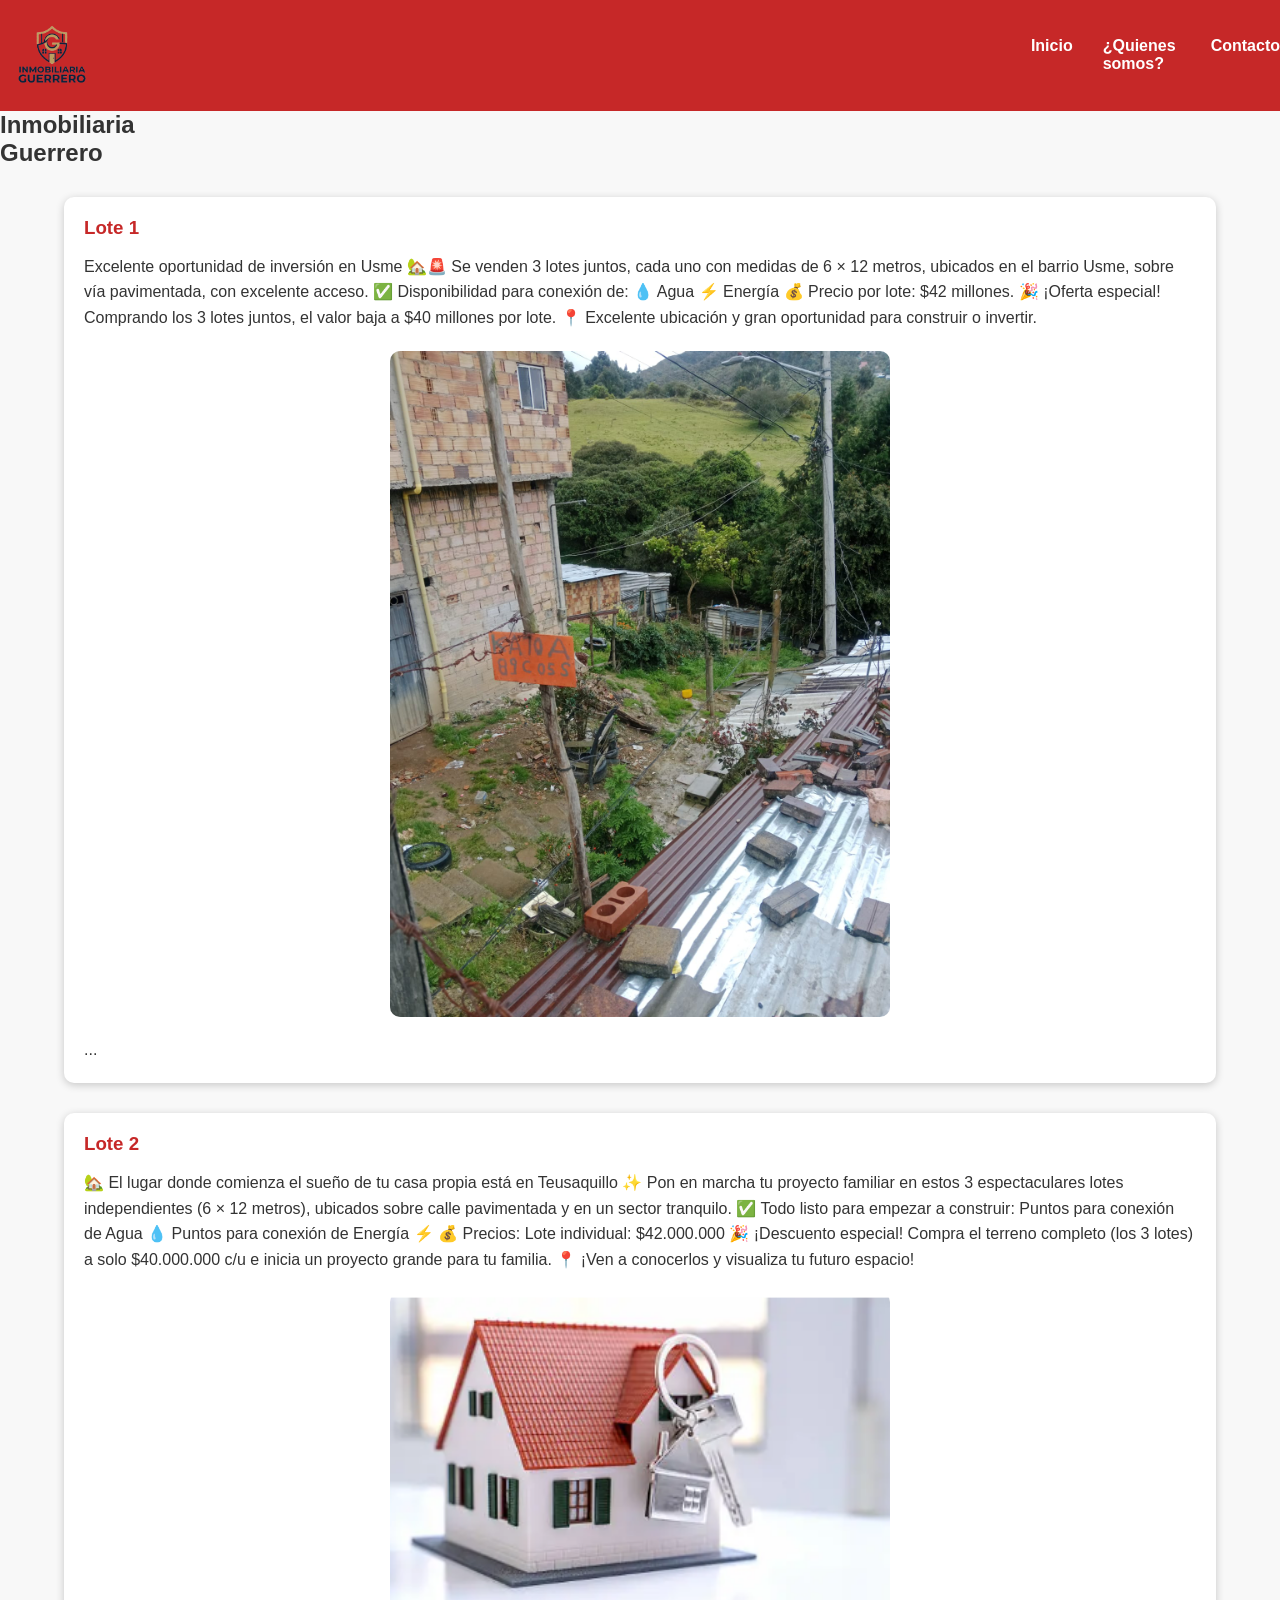
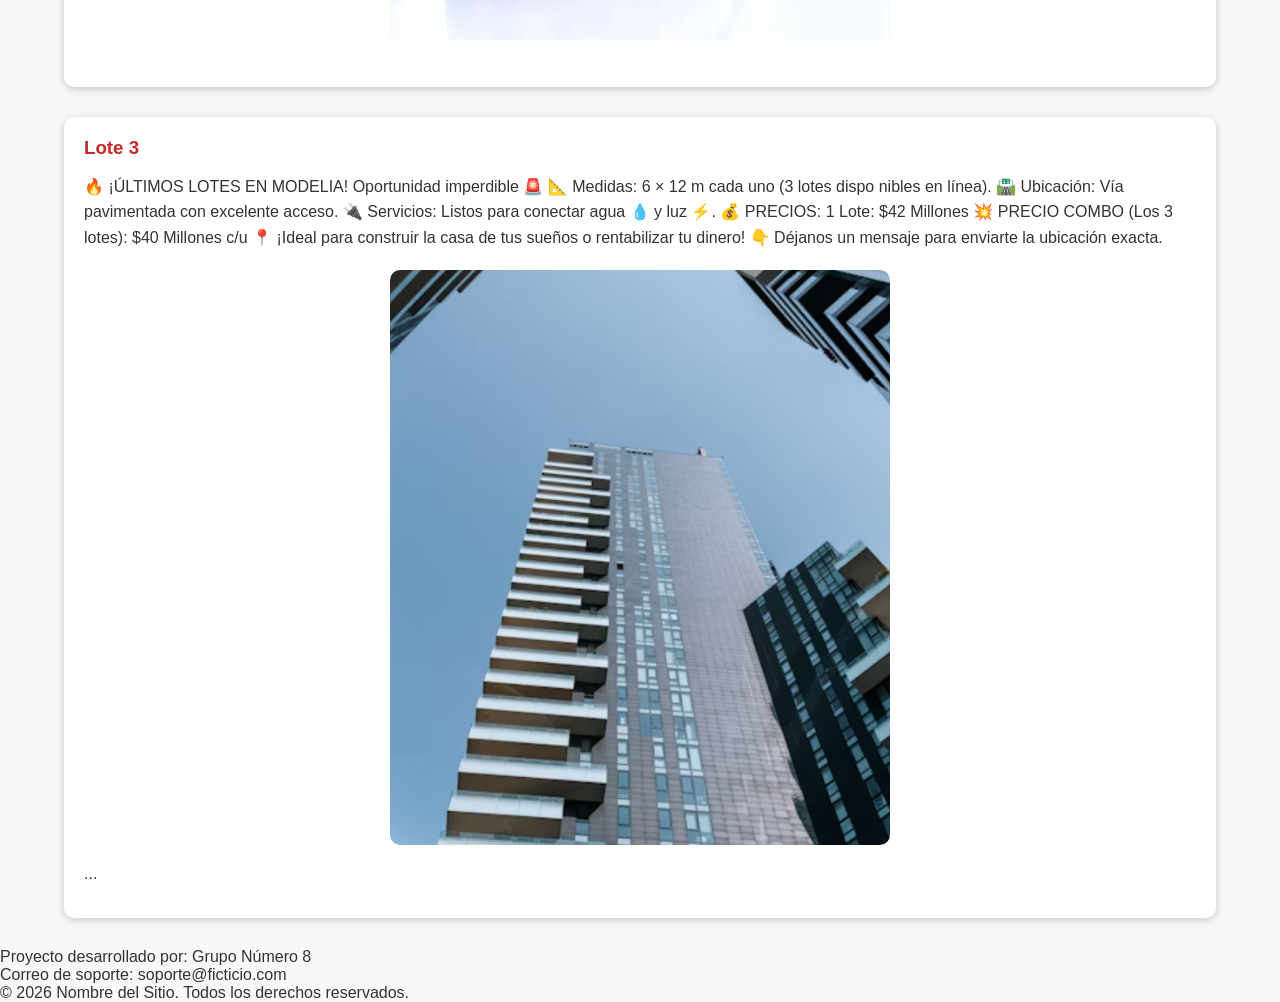
==== index.html @ 8578720a "Agregar estilos e imágenes al index" ====
<!DOCTYPE html>
<html lang="en">

<head>
    <meta charset="UTF-8" />
    <meta name="viewport" content="width=device-width, initial-scale=1.0" />
    <link rel="stylesheet" href="./css/styles.css" />
    <title>Inmobiliaria Guerrero</title>
</head>

<body>
    <header>
        <nav class="navegation">
            <a>
                <img class="img-nave" src="logo.png" alt="imgLogo" />
            </a>
            <section class="menu" aria-label="Enlaces del sitio">
                <a href="#">Inicio</a>
                <a href="quienes_somos.html">¿Quienes somos?</a>
                <a href="contacto.html">Contacto</a>
            </section>
        </nav>
    </header>
    <section>
        <h1>Inmobiliaria<br />Guerrero</h1>
    </section>
    <main>
        <section>
            <h3>Lote 1</h3>
            <p>
                Excelente oportunidad de inversión en Usme 🏡🚨 Se venden 3
                lotes juntos, cada uno con medidas de 6 × 12 metros,
                ubicados en el barrio Usme, sobre vía pavimentada, con
                excelente acceso. ✅ Disponibilidad para conexión de: 💧
                Agua ⚡ Energía 💰 Precio por lote: $42 millones. 🎉 ¡Oferta
                especial! Comprando los 3 lotes juntos, el valor baja a $40
                millones por lote. 📍 Excelente ubicación y gran oportunidad
                para construir o invertir.
            </p>


            <img src="./images/Lote Usme img..jpeg" alt="Lote 1" />

            <p>
                ...
            </p>
        </section>
        <section>
            <h3>Lote 2</h3>
            <p>
                🏡 El lugar donde comienza el sueño de tu casa propia está
                en Teusaquillo ✨ Pon en marcha tu proyecto familiar en
                estos 3 espectaculares lotes independientes (6 × 12 metros),
                ubicados sobre calle pavimentada y en un sector tranquilo.
                ✅ Todo listo para empezar a construir: Puntos para conexión
                de Agua 💧 Puntos para conexión de Energía ⚡ 💰 Precios:
                Lote individual: $42.000.000 🎉 ¡Descuento especial! Compra
                el terreno completo (los 3 lotes) a solo $40.000.000 c/u e
                inicia un proyecto grande para tu familia. 📍 ¡Ven a
                conocerlos y visualiza tu futuro espacio!
            </p>
            <img src="./images/img.2.png" alt="Lote 2" />

        </section>
        <section>
            <h3>Lote 3</h3>
            <p>
                🔥 ¡ÚLTIMOS LOTES EN MODELIA! Oportunidad imperdible 🚨 📐
                Medidas: 6 × 12 m cada uno (3 lotes dispo nibles en línea).
                🛣️ Ubicación: Vía pavimentada con excelente acceso. 🔌
                Servicios: Listos para conectar agua 💧 y luz ⚡. 💰
                PRECIOS: 1 Lote: $42 Millones 💥 PRECIO COMBO (Los 3 lotes):
                $40 Millones c/u 📍 ¡Ideal para construir la casa de tus
                sueños o rentabilizar tu dinero! 👇 Déjanos un mensaje para
                enviarte la ubicación exacta.
            </p>
            <img src="./images/img.1.png" alt="Lote 3
              " <p>
            ...
            </p>


        </section>
    </main>
    <footer>
        <p>Proyecto desarrollado por: Grupo Número 8</p>
        <p>Correo de soporte: soporte@ficticio.com</p>
        <p>&copy; 2026 Nombre del Sitio. Todos los derechos reservados.</p>
    </footer>
</body>

</html>
---- css/styles.css ----
* {
    margin: 0;
    padding: 0;
    box-sizing: border-box;
}

body {
    font-family: Arial, Helvetica, sans-serif;
    background: #f8f8f8;
    color: #333;
}

header {
    background: #c62828;
    color: white;
    padding: 20px 0;

    position: sticky;
    top: 0;
}

.navbar {
    width: 90%;
    margin: auto;

    display: flex;
    justify-content: space-between;
    align-items: center;
}

.logo {
    color: #ffd600;
    font-size: 30px;
    font-weight: bold;
}

.menu {
    list-style: none;
    display: flex;
    gap: 30px;
}

.menu a {
    color: white;
    text-decoration: none;
    font-weight: bold;
    transition: 0.3s;
}

.menu a:hover {
    color: #ffd600;
}

.contact-header {
    background: #ffd600;

    text-align: center;

    padding: 60px 20px;
}

.contact-header h1 {
    color: #c62828;

    font-size: 48px;

    margin-bottom: 15px;
}

.contact-header p {
    font-size: 20px;

    color: #444;
}

.contact-container {
    width: 90%;

    margin: 50px auto;

    display: flex;

    gap: 35px;
}

.contact-info {
    flex: 1;

    background: white;

    padding: 30px;

    border-left: 8px solid #ffd600;

    border-radius: 12px;

    box-shadow: 0 8px 20px rgba(0, 0, 0, 0.15);
}

.contact-info h2 {
    color: #c62828;

    margin-bottom: 20px;
}

.contact-info li {
    margin-bottom: 18px;

    list-style: none;
}

.contact-formulario {
    flex: 2;

    background: white;

    padding: 30px;

    border-left: 8px solid #c62828;

    border-radius: 12px;

    box-shadow: 0 8px 20px rgba(0, 0, 0, 0.15);
}

.contact-formulario h2 {
    color: #c62828;

    margin-bottom: 25px;
}

.campo {
    display: flex;

    flex-direction: column;

    margin-bottom: 20px;
}

.campo label {
    margin-bottom: 8px;

    font-weight: bold;
}

.campo input,
.campo textarea {
    padding: 12px;

    border: 2px solid #ddd;

    border-radius: 8px;

    font-size: 16px;
}

.campo input:focus,
.campo textarea:focus {
    border-color: #ffd600;

    outline: none;
}

.btnEnviar {
    background: #c62828;

    color: white;

    border: none;

    padding: 15px 35px;

    border-radius: 8px;

    cursor: pointer;

    font-size: 18px;

    font-weight: bold;

    transition: 0.3s;
}

.btnEnviar:hover {
    background: #ffd600;

    color: #c62828;

    transform: scale(1.05);
}

.footer {
    margin-top: 50px;

    background: #212121;

    color: white;

    text-align: center;

    padding: 30px;
}

.footer p {
    margin: 8px;
}

@media (max-width: 768px) {
    .contact-container {
        flex-direction: column;
    }

    .navbar {
        flex-direction: column;

        gap: 20px;
    }

    .menu {
        flex-direction: column;

        align-items: center;
    }

    .contact-header h1 {
        font-size: 35px;
    }
}

.navegation {
    display: flex;
    flex-direction: row;
    justify-content: space-evenly;
    align-items: center;
}

.img-nave {
    max-width: 10%;
}

/* ESTILOS INDEX */
/* ========================= */

main{
    width: 90%;
    margin: 30px auto;
}

main section{
    background: white;
    margin-bottom: 30px;
    padding: 20px;
    border-radius: 10px;
    box-shadow: 0px 2px 8px rgba(0,0,0,0.2);
}

main section h3{
    color:#c62828;
    margin-bottom:15px;
}

main section p{
    line-height:1.6;
    margin-top:15px;
}

main section img{
    width:100%;
    max-width:500px;
    display:block;
    margin:20px auto;
    border-radius:10px;
}
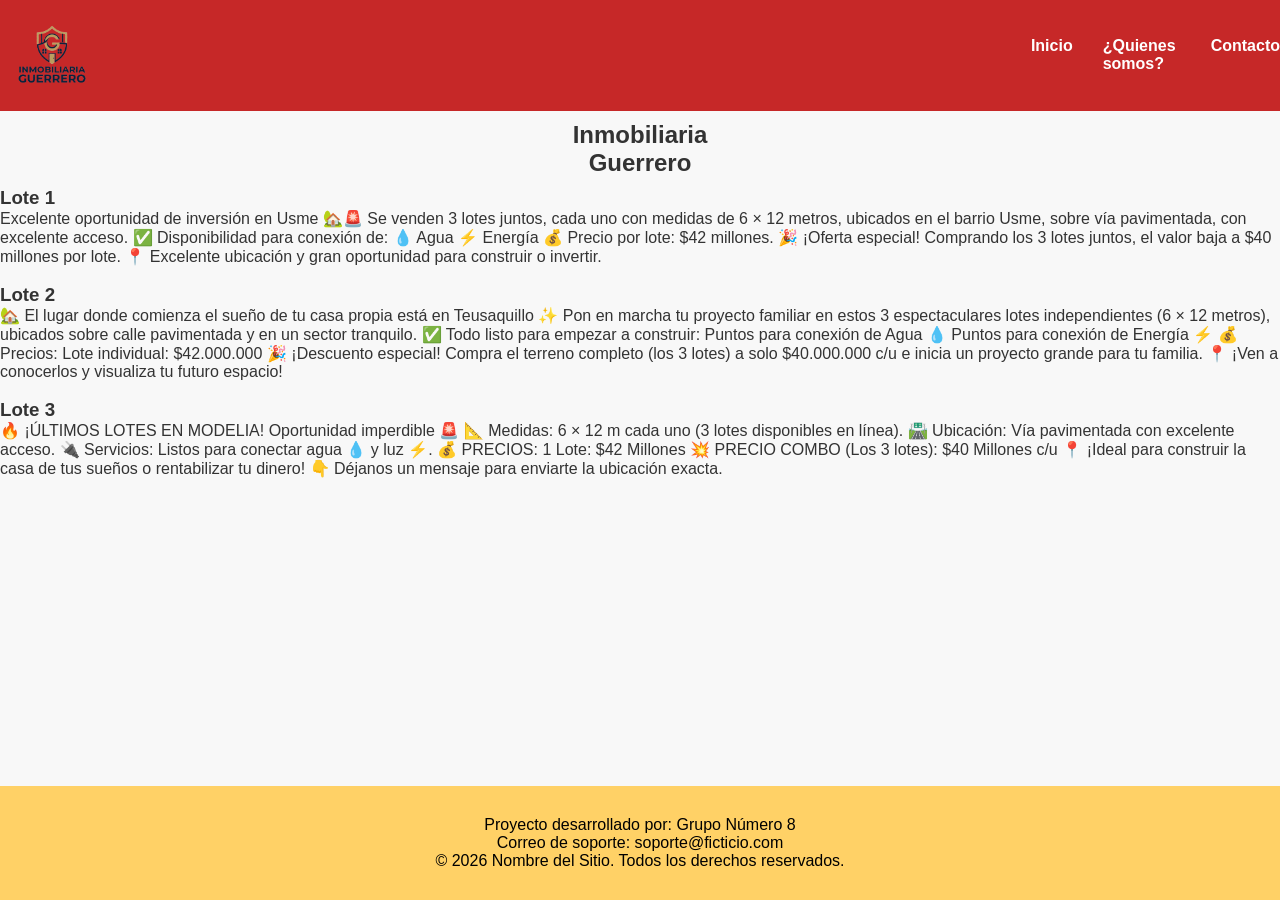
==== commit 7a59a687: "agrego estilos footer" ====
--- a/index.html
+++ b/index.html
@@ -1,92 +1,78 @@
 <!DOCTYPE html>
 <html lang="en">
+    <head>
+        <meta charset="UTF-8" />
+        <meta name="viewport" content="width=device-width, initial-scale=1.0" />
+        <link rel="stylesheet" href="./css/styles.css" />
+        <title>Inmobiliaria Guerrero</title>
+    </head>
 
-<head>
-    <meta charset="UTF-8" />
-    <meta name="viewport" content="width=device-width, initial-scale=1.0" />
-    <link rel="stylesheet" href="./css/styles.css" />
-    <title>Inmobiliaria Guerrero</title>
-</head>
-
-<body>
-    <header>
-        <nav class="navegation">
-            <a>
-                <img class="img-nave" src="logo.png" alt="imgLogo" />
-            </a>
-            <section class="menu" aria-label="Enlaces del sitio">
-                <a href="#">Inicio</a>
-                <a href="quienes_somos.html">¿Quienes somos?</a>
-                <a href="contacto.html">Contacto</a>
+    <body>
+        <header>
+            <nav class="navegation">
+                <a>
+                    <img class="img-nave" src="logo.png" alt="imgLogo" />
+                </a>
+                <section class="menu" aria-label="Enlaces del sitio">
+                    <a href="#">Inicio</a>
+                    <a href="quienes_somos.html">¿Quienes somos?</a>
+                    <a href="contacto.html">Contacto</a>
+                </section>
+            </nav>
+        </header>
+        <section>
+            <h1 id="tituloPag">Inmobiliaria<br />Guerrero</h1>
+        </section>
+        <main>
+            <section>
+                <h3>Lote 1</h3>
+                <p>
+                    Excelente oportunidad de inversión en Usme 🏡🚨 Se venden 3
+                    lotes juntos, cada uno con medidas de 6 × 12 metros,
+                    ubicados en el barrio Usme, sobre vía pavimentada, con
+                    excelente acceso. ✅ Disponibilidad para conexión de: 💧
+                    Agua ⚡ Energía 💰 Precio por lote: $42 millones. 🎉 ¡Oferta
+                    especial! Comprando los 3 lotes juntos, el valor baja a $40
+                    millones por lote. 📍 Excelente ubicación y gran oportunidad
+                    para construir o invertir.
+                </p>
+                <img src="" alt="" />
             </section>
-        </nav>
-    </header>
-    <section>
-        <h1>Inmobiliaria<br />Guerrero</h1>
-    </section>
-    <main>
-        <section>
-            <h3>Lote 1</h3>
-            <p>
-                Excelente oportunidad de inversión en Usme 🏡🚨 Se venden 3
-                lotes juntos, cada uno con medidas de 6 × 12 metros,
-                ubicados en el barrio Usme, sobre vía pavimentada, con
-                excelente acceso. ✅ Disponibilidad para conexión de: 💧
-                Agua ⚡ Energía 💰 Precio por lote: $42 millones. 🎉 ¡Oferta
-                especial! Comprando los 3 lotes juntos, el valor baja a $40
-                millones por lote. 📍 Excelente ubicación y gran oportunidad
-                para construir o invertir.
-            </p>
-
-
-            <img src="./images/Lote Usme img..jpeg" alt="Lote 1" />
-
-            <p>
-                ...
-            </p>
-        </section>
-        <section>
-            <h3>Lote 2</h3>
-            <p>
-                🏡 El lugar donde comienza el sueño de tu casa propia está
-                en Teusaquillo ✨ Pon en marcha tu proyecto familiar en
-                estos 3 espectaculares lotes independientes (6 × 12 metros),
-                ubicados sobre calle pavimentada y en un sector tranquilo.
-                ✅ Todo listo para empezar a construir: Puntos para conexión
-                de Agua 💧 Puntos para conexión de Energía ⚡ 💰 Precios:
-                Lote individual: $42.000.000 🎉 ¡Descuento especial! Compra
-                el terreno completo (los 3 lotes) a solo $40.000.000 c/u e
-                inicia un proyecto grande para tu familia. 📍 ¡Ven a
-                conocerlos y visualiza tu futuro espacio!
-            </p>
-            <img src="./images/img.2.png" alt="Lote 2" />
-
-        </section>
-        <section>
-            <h3>Lote 3</h3>
-            <p>
-                🔥 ¡ÚLTIMOS LOTES EN MODELIA! Oportunidad imperdible 🚨 📐
-                Medidas: 6 × 12 m cada uno (3 lotes dispo nibles en línea).
-                🛣️ Ubicación: Vía pavimentada con excelente acceso. 🔌
-                Servicios: Listos para conectar agua 💧 y luz ⚡. 💰
-                PRECIOS: 1 Lote: $42 Millones 💥 PRECIO COMBO (Los 3 lotes):
-                $40 Millones c/u 📍 ¡Ideal para construir la casa de tus
-                sueños o rentabilizar tu dinero! 👇 Déjanos un mensaje para
-                enviarte la ubicación exacta.
-            </p>
-            <img src="./images/img.1.png" alt="Lote 3
-              " <p>
-            ...
-            </p>
-
-
-        </section>
-    </main>
-    <footer>
-        <p>Proyecto desarrollado por: Grupo Número 8</p>
-        <p>Correo de soporte: soporte@ficticio.com</p>
-        <p>&copy; 2026 Nombre del Sitio. Todos los derechos reservados.</p>
-    </footer>
-</body>
-
-</html>+            <section>
+                <h3>Lote 2</h3>
+                <p>
+                    🏡 El lugar donde comienza el sueño de tu casa propia está
+                    en Teusaquillo ✨ Pon en marcha tu proyecto familiar en
+                    estos 3 espectaculares lotes independientes (6 × 12 metros),
+                    ubicados sobre calle pavimentada y en un sector tranquilo.
+                    ✅ Todo listo para empezar a construir: Puntos para conexión
+                    de Agua 💧 Puntos para conexión de Energía ⚡ 💰 Precios:
+                    Lote individual: $42.000.000 🎉 ¡Descuento especial! Compra
+                    el terreno completo (los 3 lotes) a solo $40.000.000 c/u e
+                    inicia un proyecto grande para tu familia. 📍 ¡Ven a
+                    conocerlos y visualiza tu futuro espacio!
+                </p>
+                <img src="" alt="" />
+            </section>
+            <section>
+                <h3>Lote 3</h3>
+                <p>
+                    🔥 ¡ÚLTIMOS LOTES EN MODELIA! Oportunidad imperdible 🚨 📐
+                    Medidas: 6 × 12 m cada uno (3 lotes disponibles en línea).
+                    🛣️ Ubicación: Vía pavimentada con excelente acceso. 🔌
+                    Servicios: Listos para conectar agua 💧 y luz ⚡. 💰
+                    PRECIOS: 1 Lote: $42 Millones 💥 PRECIO COMBO (Los 3 lotes):
+                    $40 Millones c/u 📍 ¡Ideal para construir la casa de tus
+                    sueños o rentabilizar tu dinero! 👇 Déjanos un mensaje para
+                    enviarte la ubicación exacta.
+                </p>
+                <img src="" alt="" />
+            </section>
+        </main>
+        <footer class="piePagina">
+            <p>Proyecto desarrollado por: Grupo Número 8</p>
+            <p>Correo de soporte: soporte@ficticio.com</p>
+            <p>&copy; 2026 Nombre del Sitio. Todos los derechos reservados.</p>
+        </footer>
+    </body>
+</html>
--- a/css/styles.css
+++ b/css/styles.css
@@ -2,6 +2,7 @@
     margin: 0;
     padding: 0;
     box-sizing: border-box;
+    font-family:  "Trebuchet MS", "Segoe UI", Arial, sans-serif;
 }
 
 body {
@@ -9,6 +10,10 @@
     background: #f8f8f8;
     color: #333;
 }
+#tituloPag{
+    text-align: center;
+    margin: 10px;
+}
 
 header {
     background: #c62828;
@@ -238,36 +243,17 @@
     max-width: 10%;
 }
 
-/* ESTILOS INDEX */
-/* ========================= */
-
-main{
-    width: 90%;
-    margin: 30px auto;
-}
-
-main section{
-    background: white;
-    margin-bottom: 30px;
-    padding: 20px;
-    border-radius: 10px;
-    box-shadow: 0px 2px 8px rgba(0,0,0,0.2);
-}
-
-main section h3{
-    color:#c62828;
-    margin-bottom:15px;
-}
-
-main section p{
-    line-height:1.6;
-    margin-top:15px;
-}
-
-main section img{
-    width:100%;
-    max-width:500px;
-    display:block;
-    margin:20px auto;
-    border-radius:10px;
-}
+.piePagina{
+    display: flex;
+    flex-direction: column;
+    justify-content: flex-end;
+    align-items: center;
+    padding: 30px 5%;
+    /*text-align: center;*/
+    color: #000000;
+    background-color: #ffd166;
+    position: fixed;
+    bottom: 0;
+    left: 0;
+    width: 100%;
+}
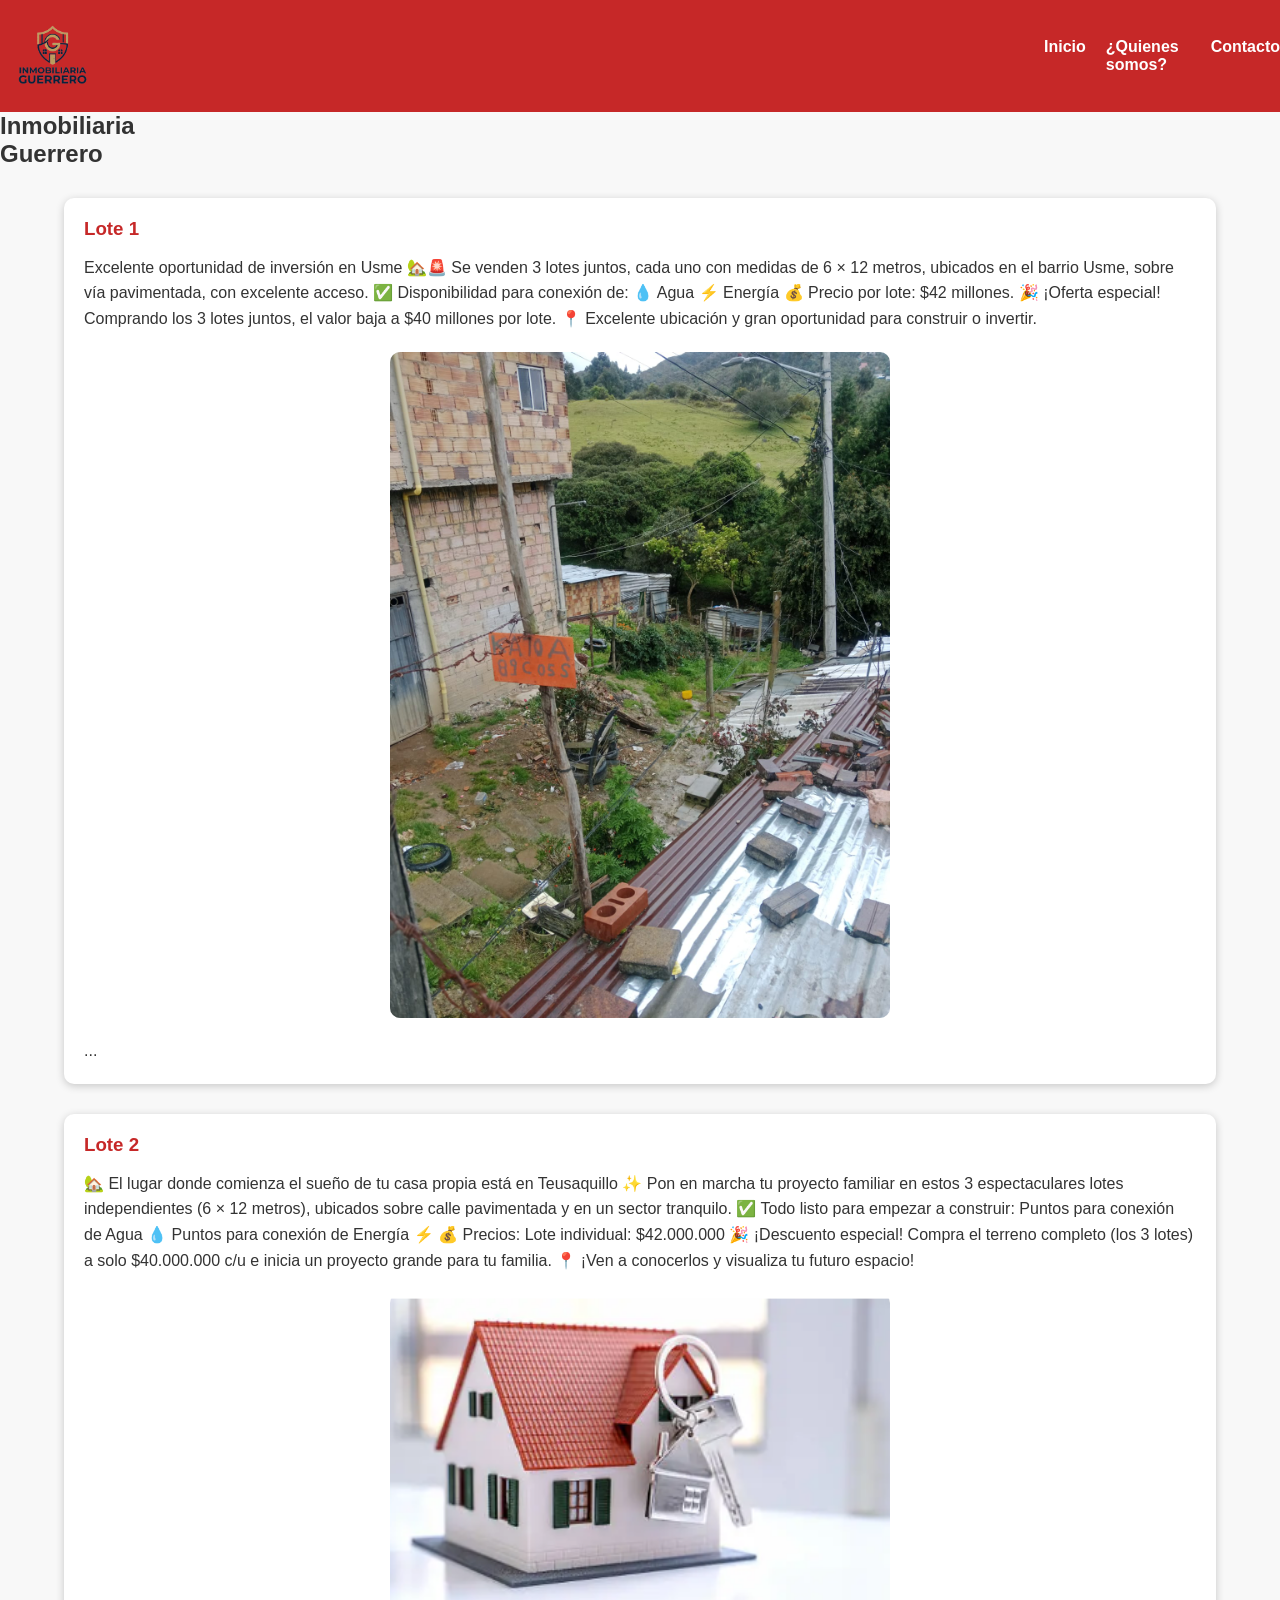
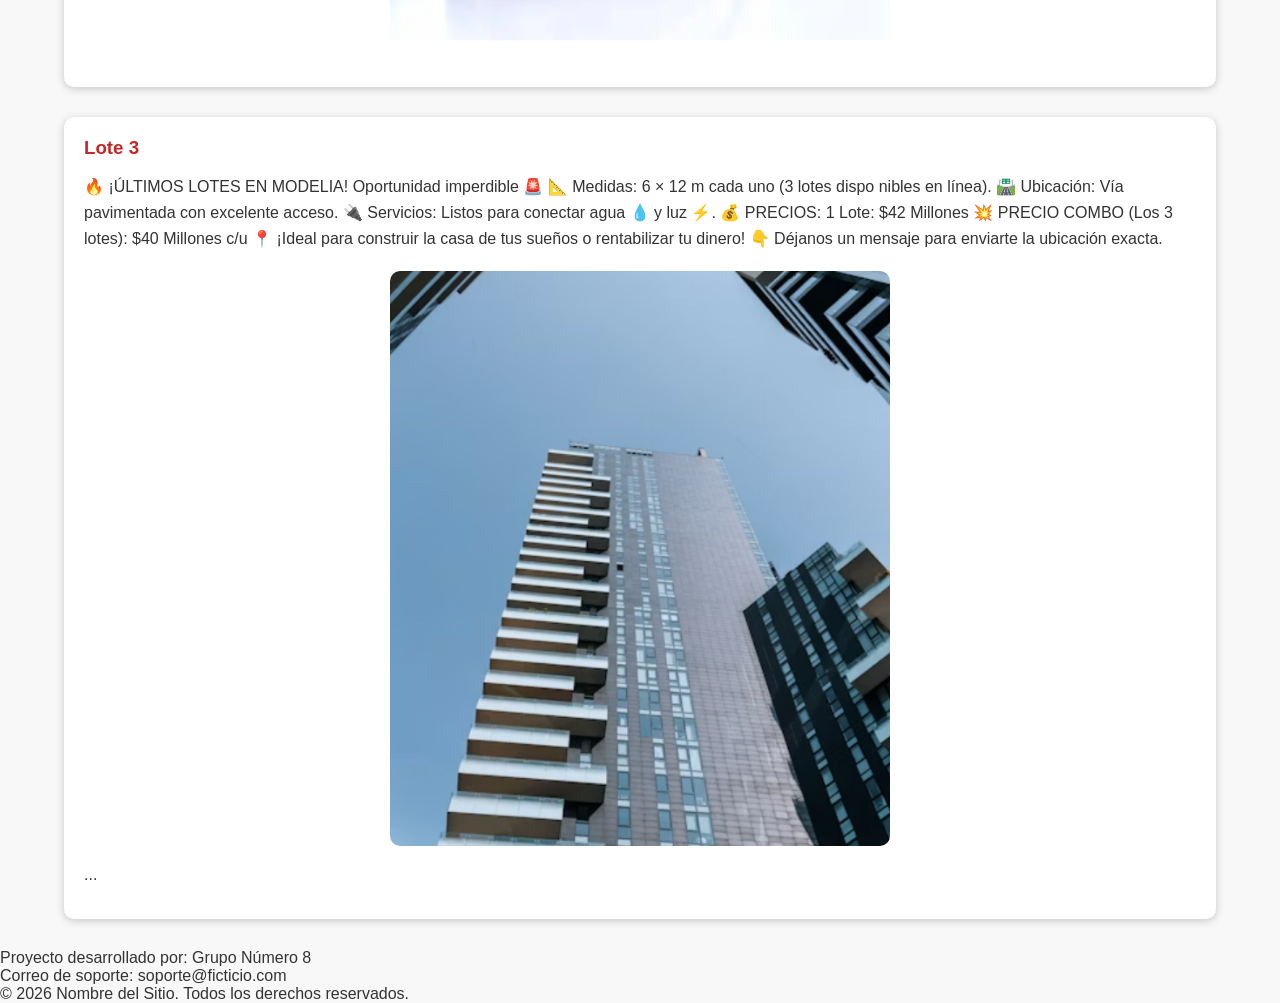
==== commit 0721b63a: "Merge branch 'main' into feature/estilos-index" ====
--- a/index.html
+++ b/index.html
@@ -1,78 +1,92 @@
 <!DOCTYPE html>
 <html lang="en">
-    <head>
-        <meta charset="UTF-8" />
-        <meta name="viewport" content="width=device-width, initial-scale=1.0" />
-        <link rel="stylesheet" href="./css/styles.css" />
-        <title>Inmobiliaria Guerrero</title>
-    </head>
 
-    <body>
-        <header>
-            <nav class="navegation">
-                <a>
-                    <img class="img-nave" src="logo.png" alt="imgLogo" />
-                </a>
-                <section class="menu" aria-label="Enlaces del sitio">
-                    <a href="#">Inicio</a>
-                    <a href="quienes_somos.html">¿Quienes somos?</a>
-                    <a href="contacto.html">Contacto</a>
-                </section>
-            </nav>
-        </header>
+<head>
+    <meta charset="UTF-8" />
+    <meta name="viewport" content="width=device-width, initial-scale=1.0" />
+    <link rel="stylesheet" href="./css/styles.css" />
+    <title>Inmobiliaria Guerrero</title>
+</head>
+
+<body>
+    <header>
+        <nav class="navegation">
+            <a>
+                <img class="img-nave" src="logo.png" alt="imgLogo" />
+            </a>
+            <section class="menu" aria-label="Enlaces del sitio">
+                <a href="#">Inicio</a>
+                <a href="quienes_somos.html">¿Quienes somos?</a>
+                <a href="contacto.html">Contacto</a>
+            </section>
+        </nav>
+    </header>
+    <section>
+        <h1>Inmobiliaria<br />Guerrero</h1>
+    </section>
+    <main>
         <section>
-            <h1 id="tituloPag">Inmobiliaria<br />Guerrero</h1>
+            <h3>Lote 1</h3>
+            <p>
+                Excelente oportunidad de inversión en Usme 🏡🚨 Se venden 3
+                lotes juntos, cada uno con medidas de 6 × 12 metros,
+                ubicados en el barrio Usme, sobre vía pavimentada, con
+                excelente acceso. ✅ Disponibilidad para conexión de: 💧
+                Agua ⚡ Energía 💰 Precio por lote: $42 millones. 🎉 ¡Oferta
+                especial! Comprando los 3 lotes juntos, el valor baja a $40
+                millones por lote. 📍 Excelente ubicación y gran oportunidad
+                para construir o invertir.
+            </p>
+
+
+            <img src="./images/Lote Usme img..jpeg" alt="Lote 1" />
+
+            <p>
+                ...
+            </p>
         </section>
-        <main>
-            <section>
-                <h3>Lote 1</h3>
-                <p>
-                    Excelente oportunidad de inversión en Usme 🏡🚨 Se venden 3
-                    lotes juntos, cada uno con medidas de 6 × 12 metros,
-                    ubicados en el barrio Usme, sobre vía pavimentada, con
-                    excelente acceso. ✅ Disponibilidad para conexión de: 💧
-                    Agua ⚡ Energía 💰 Precio por lote: $42 millones. 🎉 ¡Oferta
-                    especial! Comprando los 3 lotes juntos, el valor baja a $40
-                    millones por lote. 📍 Excelente ubicación y gran oportunidad
-                    para construir o invertir.
-                </p>
-                <img src="" alt="" />
-            </section>
-            <section>
-                <h3>Lote 2</h3>
-                <p>
-                    🏡 El lugar donde comienza el sueño de tu casa propia está
-                    en Teusaquillo ✨ Pon en marcha tu proyecto familiar en
-                    estos 3 espectaculares lotes independientes (6 × 12 metros),
-                    ubicados sobre calle pavimentada y en un sector tranquilo.
-                    ✅ Todo listo para empezar a construir: Puntos para conexión
-                    de Agua 💧 Puntos para conexión de Energía ⚡ 💰 Precios:
-                    Lote individual: $42.000.000 🎉 ¡Descuento especial! Compra
-                    el terreno completo (los 3 lotes) a solo $40.000.000 c/u e
-                    inicia un proyecto grande para tu familia. 📍 ¡Ven a
-                    conocerlos y visualiza tu futuro espacio!
-                </p>
-                <img src="" alt="" />
-            </section>
-            <section>
-                <h3>Lote 3</h3>
-                <p>
-                    🔥 ¡ÚLTIMOS LOTES EN MODELIA! Oportunidad imperdible 🚨 📐
-                    Medidas: 6 × 12 m cada uno (3 lotes disponibles en línea).
-                    🛣️ Ubicación: Vía pavimentada con excelente acceso. 🔌
-                    Servicios: Listos para conectar agua 💧 y luz ⚡. 💰
-                    PRECIOS: 1 Lote: $42 Millones 💥 PRECIO COMBO (Los 3 lotes):
-                    $40 Millones c/u 📍 ¡Ideal para construir la casa de tus
-                    sueños o rentabilizar tu dinero! 👇 Déjanos un mensaje para
-                    enviarte la ubicación exacta.
-                </p>
-                <img src="" alt="" />
-            </section>
-        </main>
-        <footer class="piePagina">
-            <p>Proyecto desarrollado por: Grupo Número 8</p>
-            <p>Correo de soporte: soporte@ficticio.com</p>
-            <p>&copy; 2026 Nombre del Sitio. Todos los derechos reservados.</p>
-        </footer>
-    </body>
+        <section>
+            <h3>Lote 2</h3>
+            <p>
+                🏡 El lugar donde comienza el sueño de tu casa propia está
+                en Teusaquillo ✨ Pon en marcha tu proyecto familiar en
+                estos 3 espectaculares lotes independientes (6 × 12 metros),
+                ubicados sobre calle pavimentada y en un sector tranquilo.
+                ✅ Todo listo para empezar a construir: Puntos para conexión
+                de Agua 💧 Puntos para conexión de Energía ⚡ 💰 Precios:
+                Lote individual: $42.000.000 🎉 ¡Descuento especial! Compra
+                el terreno completo (los 3 lotes) a solo $40.000.000 c/u e
+                inicia un proyecto grande para tu familia. 📍 ¡Ven a
+                conocerlos y visualiza tu futuro espacio!
+            </p>
+            <img src="./images/img.2.png" alt="Lote 2" />
+
+        </section>
+        <section>
+            <h3>Lote 3</h3>
+            <p>
+                🔥 ¡ÚLTIMOS LOTES EN MODELIA! Oportunidad imperdible 🚨 📐
+                Medidas: 6 × 12 m cada uno (3 lotes dispo nibles en línea).
+                🛣️ Ubicación: Vía pavimentada con excelente acceso. 🔌
+                Servicios: Listos para conectar agua 💧 y luz ⚡. 💰
+                PRECIOS: 1 Lote: $42 Millones 💥 PRECIO COMBO (Los 3 lotes):
+                $40 Millones c/u 📍 ¡Ideal para construir la casa de tus
+                sueños o rentabilizar tu dinero! 👇 Déjanos un mensaje para
+                enviarte la ubicación exacta.
+            </p>
+            <img src="./images/img.1.png" alt="Lote 3
+              " <p>
+            ...
+            </p>
+
+
+        </section>
+    </main>
+    <footer>
+        <p>Proyecto desarrollado por: Grupo Número 8</p>
+        <p>Correo de soporte: soporte@ficticio.com</p>
+        <p>&copy; 2026 Nombre del Sitio. Todos los derechos reservados.</p>
+    </footer>
+</body>
+
 </html>
--- a/css/styles.css
+++ b/css/styles.css
@@ -232,6 +232,8 @@
     }
 }
 
+/* ESTILOS DEL CONTACTO.HTML */
+
 .navegation {
     display: flex;
     flex-direction: row;
@@ -243,6 +245,114 @@
     max-width: 10%;
 }
 
+/* ESTILOS INDEX */
+
+main{
+    width: 90%;
+    margin: 30px auto;
+}
+
+main section{
+    background: white;
+    margin-bottom: 30px;
+    padding: 20px;
+    border-radius: 10px;
+    box-shadow: 0px 2px 8px rgba(0,0,0,0.2);
+}
+
+main section h3{
+    color:#c62828;
+    margin-bottom:15px;
+}
+
+main section p{
+    line-height:1.6;
+    margin-top:15px;
+}
+
+main section img{
+    width:100%;
+    max-width:500px;
+    display:block;
+    margin:20px auto;
+    border-radius:10px;
+}
+/* Estilos Pagina Quienes Somos */
+.sectionEmpresa {
+    background: linear-gradient(rgba(198, 40, 40, 0.85), rgba(198, 40, 40, 0.85)),
+                url('https://images.unsplash.com/photo-1560518883-ce09059eeffa?auto=format&fit=crop&w=1200&q=80');
+    background-size: cover;
+    background-position: center;
+    color: white;
+    text-align: center;
+    padding: 60px 20px;
+}
+.sectionEmpresa h1 {
+    font-size: 40px;
+    font-weight: bold;
+    font-family: "Trebuchet MS", "Segoe UI", Arial, sans-serif;
+}
+
+.tituloQuienes {
+    text-align: center;
+    color: #c62828;
+    font-size: 60px;
+    margin: 40px 0 20px 0;
+    font-family: "Trebuchet MS", "Segoe UI", Arial, sans-serif;
+}
+.contenedor{
+    width: 90%;
+    max-width: 1100px;
+    margin: 0 auto 50px auto;
+    display: flex;
+    flex-direction: column;
+    gap: 30px;
+    font-family: "Trebuchet MS", "Segoe UI", Arial, sans-serif;
+}
+
+.tarjeta {
+    background: white;
+    border-radius: 12px;
+    box-shadow: 0 8px 20px rgba(0, 0, 0, 0.1);
+    display: flex;
+    overflow: hidden;
+    border-left: 8px solid #c62828;
+    transition: transform 0.3s ease;
+}
+
+.tarjeta:hover {
+    transform: translateY(-5px);
+}
+
+.tarjeta2{
+    border-left: none;
+    border-right: 8px solid #ffd600;
+}
+
+.imagen-tarjeta{
+    width: 35%;
+    object-fit: cover;
+}
+.contenido {
+    width: 65%;
+    padding: 30px;
+    justify-content: center;
+    align-items: center;
+    gap: 15px;
+}
+
+.contenido h2 {
+    color: black;
+    margin-bottom: 15px;
+    font-size: 24px;
+    text-align: center;
+}
+
+.contenido p {
+    color: #444;
+    line-height: 1.6;
+    font-size: 16px;
+}
 .piePagina{
     display: flex;
     flex-direction: column;
@@ -256,4 +366,118 @@
     bottom: 0;
     left: 0;
     width: 100%;
-}+}
+.body-site {
+    margin: 0;
+    font-family: Arial, sans-serif;
+    background-color: #f9f9f9;
+}
+
+.nav-container {
+    width: 90%;
+    margin: auto;
+    display: flex;
+    justify-content: space-between;
+    align-items: center;
+}
+
+.menu {
+    display: flex;
+    gap: 20px;
+}
+
+.menu-link {
+    text-decoration: none;
+    color: #333;
+    font-weight: 500;
+}
+
+.contact-header {
+    text-align: center;
+    margin-top: 15px;
+}
+
+.contact-container {
+    width: 90%;
+    max-width: 1200px;
+    margin: 30px auto;
+    display: flex;
+    gap: 30px;
+}
+
+.contac-info {
+    flex: 1;
+    background: white;
+    padding: 30px;
+    border-left: 8px solid #ffd600;
+    border-radius: 12px;
+    box-shadow: 0 8px 20px rgba(0, 0, 0, 0.3);
+}
+
+.info-title {
+    color: #c62828;
+    margin-bottom: 20px;
+    margin-top: 0;
+}
+
+.info-list {
+    padding: 0;
+    margin: 0;
+}
+
+.info-item {
+    margin-bottom: 18px;
+    list-style: none;
+}
+
+.contact-formulario {
+    flex: 1;
+    background: white;
+    padding: 30px;
+    border-radius: 12px;
+    box-shadow: 0 8px 20px rgba(0, 0, 0, 0.15);
+}
+
+.form-title {
+    color: #c62828;
+    margin-bottom: 20px;
+    margin-top: 0;
+}
+
+.form-group {
+    display: flex;
+    flex-direction: column;
+    margin-bottom: 20px;
+}
+
+.form-label {
+    margin-bottom: 8px;
+    font-weight: bold;
+}
+
+.form-input {
+    padding: 12px;
+    border: 2px solid #ddd;
+    border-radius: 8px;
+    font-size: 16px;
+    font-family: inherit;
+}
+
+.form-button {
+    background: #c62828;
+    color: white;
+    padding: 15px 35px;
+    border-radius: 8px;
+    cursor: pointer;
+    font-size: 18px;
+    font-weight: bold;
+    transition: 0.3s;
+    width: 100%;
+}
+
+.form-button:hover {
+    background: #ffd600;
+    color: #c62828;
+}
+
+/* FIN - ESTILOS DEL CONTACTO.HTML */
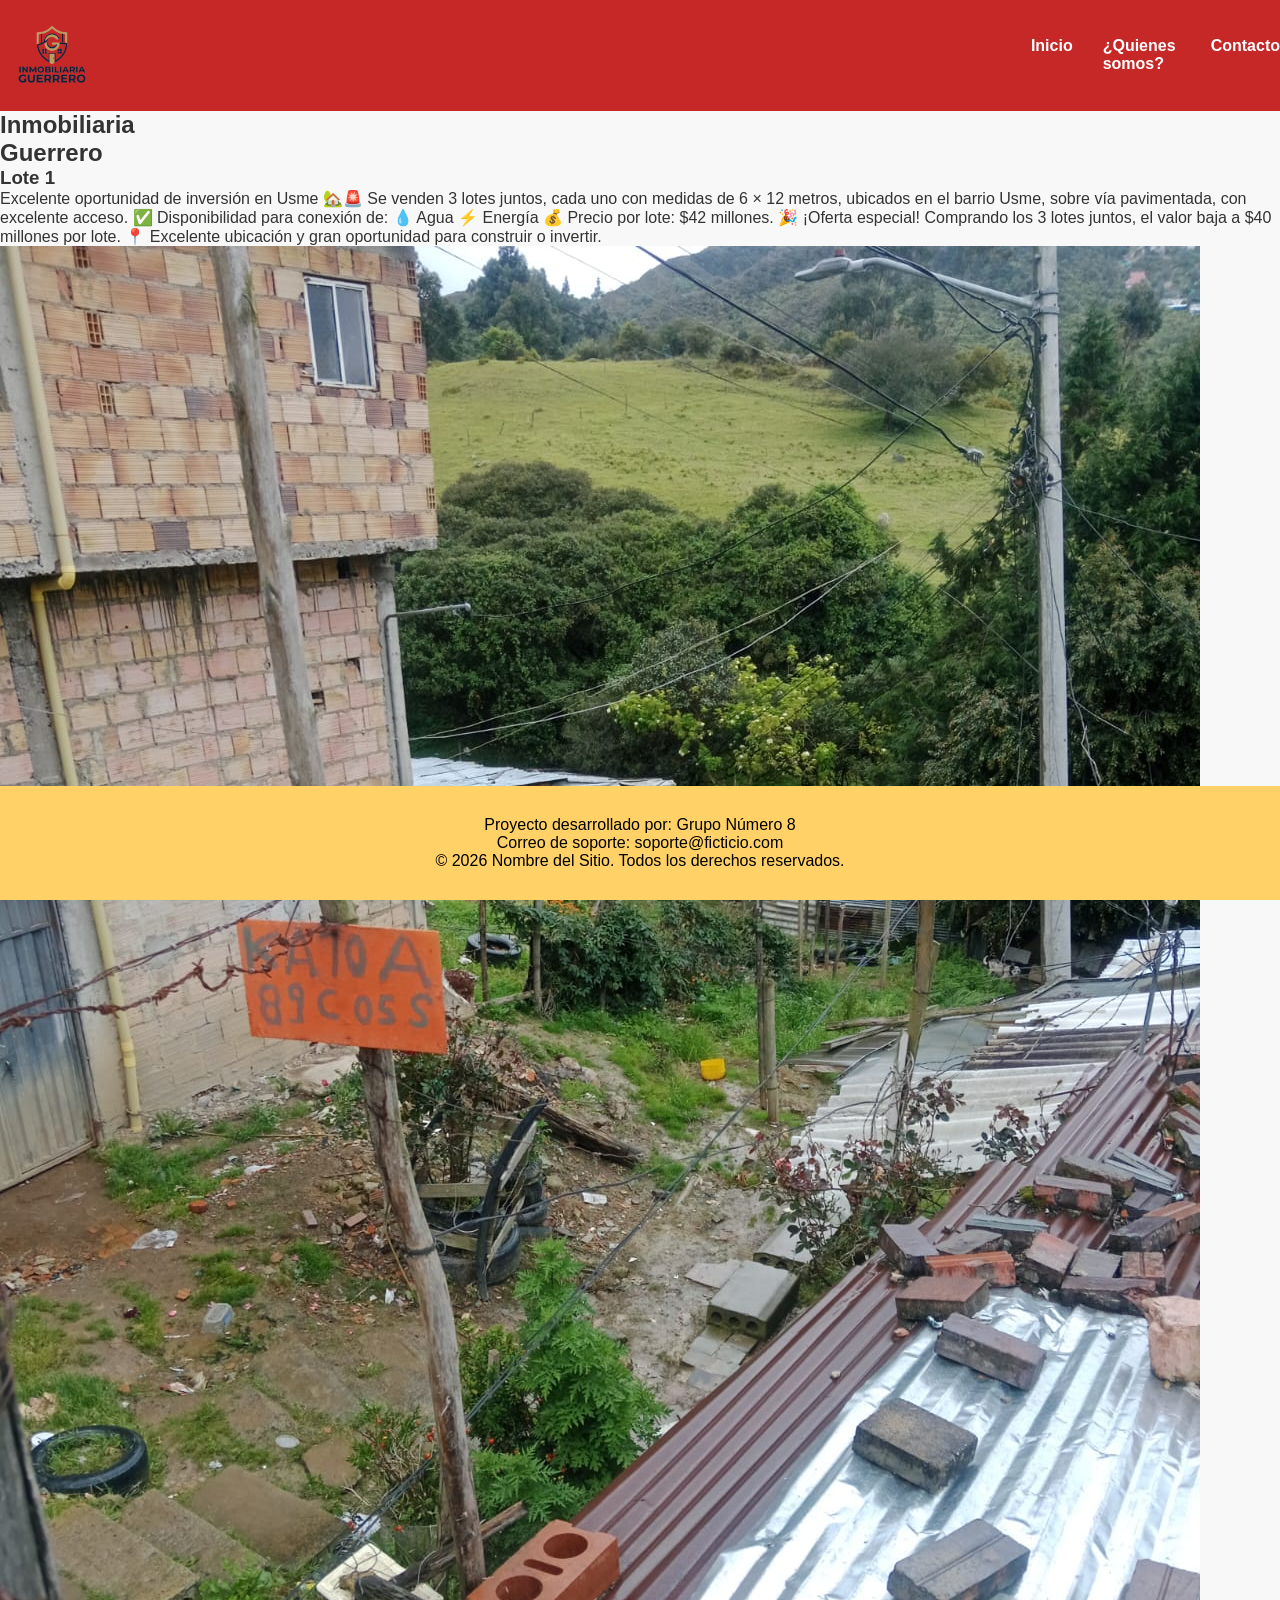
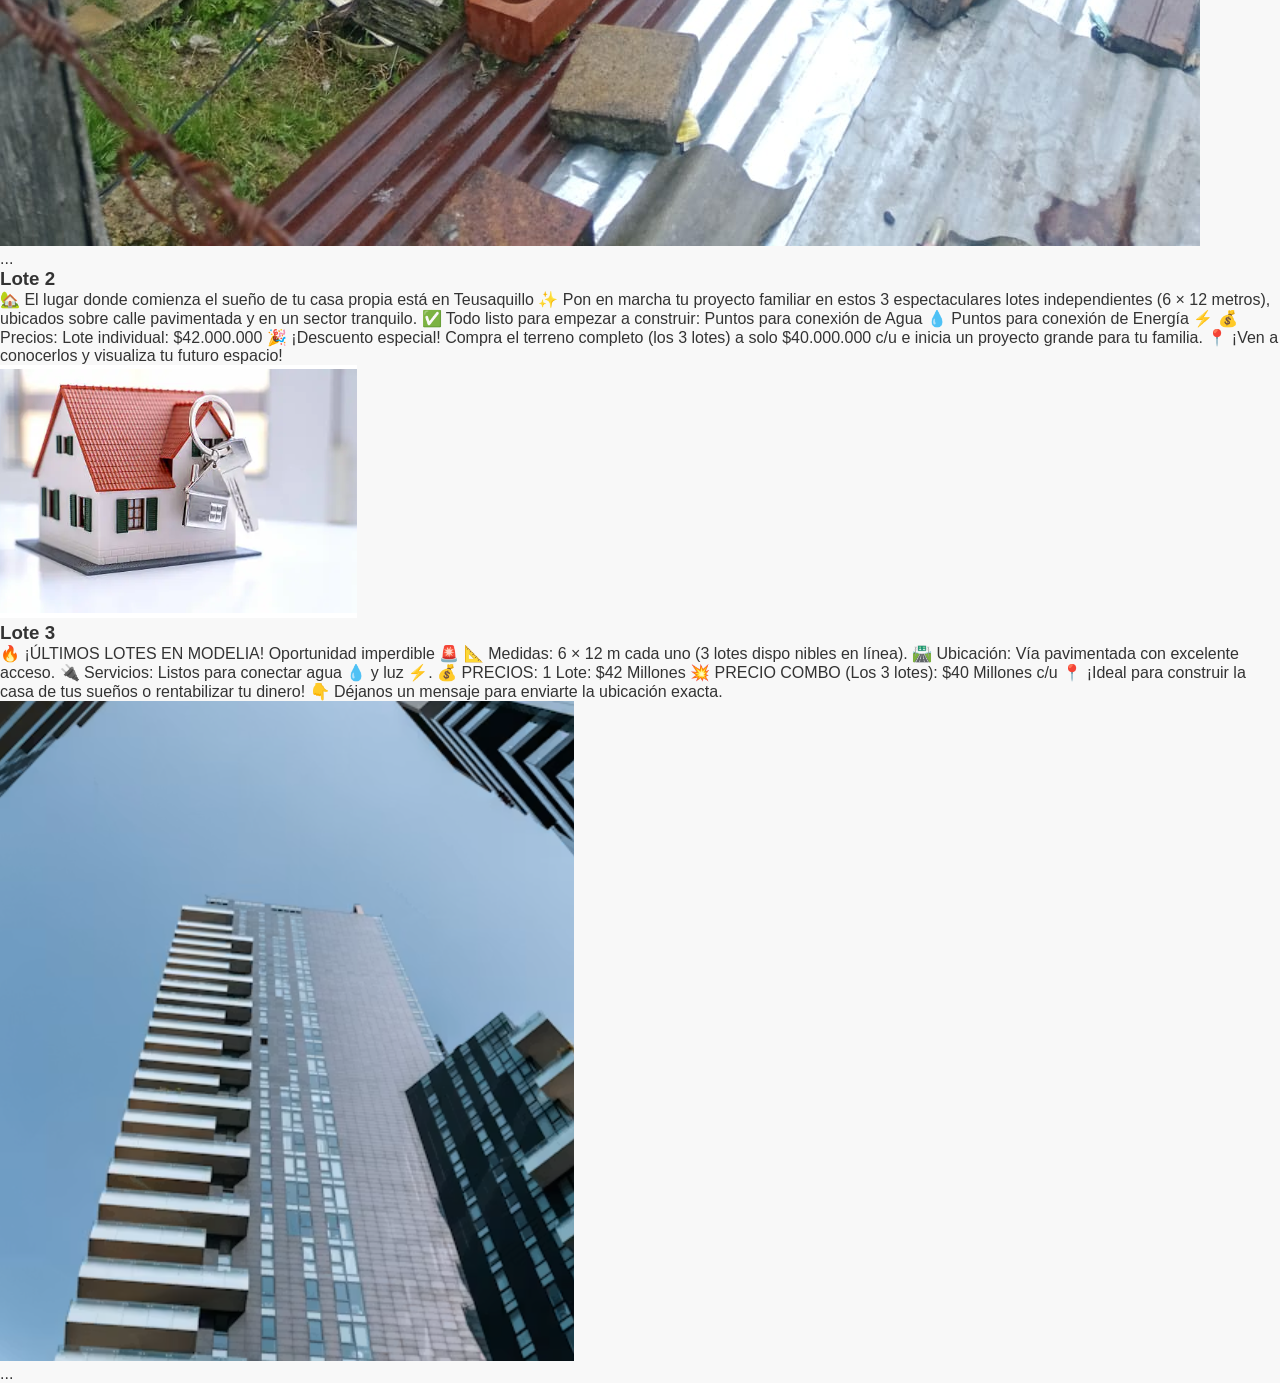
==== commit f06cbb47: "subiendo footer" ====
--- a/index.html
+++ b/index.html
@@ -15,7 +15,7 @@
                 <img class="img-nave" src="logo.png" alt="imgLogo" />
             </a>
             <section class="menu" aria-label="Enlaces del sitio">
-                <a href="#">Inicio</a>
+                <a href="index.html">Inicio</a>
                 <a href="quienes_somos.html">¿Quienes somos?</a>
                 <a href="contacto.html">Contacto</a>
             </section>
@@ -74,15 +74,15 @@
                 sueños o rentabilizar tu dinero! 👇 Déjanos un mensaje para
                 enviarte la ubicación exacta.
             </p>
-            <img src="./images/img.1.png" alt="Lote 3
-              " <p>
+            <img src="./images/img.1.png" alt="Lote 3" >
+            <p>
             ...
             </p>
 
 
         </section>
     </main>
-    <footer>
+    <footer id="piePagina">
         <p>Proyecto desarrollado por: Grupo Número 8</p>
         <p>Correo de soporte: soporte@ficticio.com</p>
         <p>&copy; 2026 Nombre del Sitio. Todos los derechos reservados.</p>
--- a/css/styles.css
+++ b/css/styles.css
@@ -194,166 +194,7 @@
     transform: scale(1.05);
 }
 
-.footer {
-    margin-top: 50px;
-
-    background: #212121;
-
-    color: white;
-
-    text-align: center;
-
-    padding: 30px;
-}
-
-.footer p {
-    margin: 8px;
-}
-
-@media (max-width: 768px) {
-    .contact-container {
-        flex-direction: column;
-    }
-
-    .navbar {
-        flex-direction: column;
-
-        gap: 20px;
-    }
-
-    .menu {
-        flex-direction: column;
-
-        align-items: center;
-    }
-
-    .contact-header h1 {
-        font-size: 35px;
-    }
-}
-
-/* ESTILOS DEL CONTACTO.HTML */
-
-.navegation {
-    display: flex;
-    flex-direction: row;
-    justify-content: space-evenly;
-    align-items: center;
-}
-
-.img-nave {
-    max-width: 10%;
-}
-
-/* ESTILOS INDEX */
-
-main{
-    width: 90%;
-    margin: 30px auto;
-}
-
-main section{
-    background: white;
-    margin-bottom: 30px;
-    padding: 20px;
-    border-radius: 10px;
-    box-shadow: 0px 2px 8px rgba(0,0,0,0.2);
-}
-
-main section h3{
-    color:#c62828;
-    margin-bottom:15px;
-}
-
-main section p{
-    line-height:1.6;
-    margin-top:15px;
-}
-
-main section img{
-    width:100%;
-    max-width:500px;
-    display:block;
-    margin:20px auto;
-    border-radius:10px;
-}
-/* Estilos Pagina Quienes Somos */
-.sectionEmpresa {
-    background: linear-gradient(rgba(198, 40, 40, 0.85), rgba(198, 40, 40, 0.85)),
-                url('https://images.unsplash.com/photo-1560518883-ce09059eeffa?auto=format&fit=crop&w=1200&q=80');
-    background-size: cover;
-    background-position: center;
-    color: white;
-    text-align: center;
-    padding: 60px 20px;
-}
-.sectionEmpresa h1 {
-    font-size: 40px;
-    font-weight: bold;
-    font-family: "Trebuchet MS", "Segoe UI", Arial, sans-serif;
-}
-
-.tituloQuienes {
-    text-align: center;
-    color: #c62828;
-    font-size: 60px;
-    margin: 40px 0 20px 0;
-    font-family: "Trebuchet MS", "Segoe UI", Arial, sans-serif;
-}
-.contenedor{
-    width: 90%;
-    max-width: 1100px;
-    margin: 0 auto 50px auto;
-    display: flex;
-    flex-direction: column;
-    gap: 30px;
-    font-family: "Trebuchet MS", "Segoe UI", Arial, sans-serif;
-}
-
-.tarjeta {
-    background: white;
-    border-radius: 12px;
-    box-shadow: 0 8px 20px rgba(0, 0, 0, 0.1);
-    display: flex;
-    overflow: hidden;
-    border-left: 8px solid #c62828;
-    transition: transform 0.3s ease;
-}
-
-.tarjeta:hover {
-    transform: translateY(-5px);
-}
-
-.tarjeta2{
-    border-left: none;
-    border-right: 8px solid #ffd600;
-}
-
-.imagen-tarjeta{
-    width: 35%;
-    object-fit: cover;
-}
-.contenido {
-    width: 65%;
-    padding: 30px;
-    justify-content: center;
-    align-items: center;
-    gap: 15px;
-}
-
-.contenido h2 {
-    color: black;
-    margin-bottom: 15px;
-    font-size: 24px;
-    text-align: center;
-}
-
-.contenido p {
-    color: #444;
-    line-height: 1.6;
-    font-size: 16px;
-}
-.piePagina{
+#piePagina{
     display: flex;
     flex-direction: column;
     justify-content: flex-end;
@@ -367,117 +208,36 @@
     left: 0;
     width: 100%;
 }
-.body-site {
-    margin: 0;
-    font-family: Arial, sans-serif;
-    background-color: #f9f9f9;
-}
-
-.nav-container {
-    width: 90%;
-    margin: auto;
-    display: flex;
-    justify-content: space-between;
+
+@media (max-width: 768px) {
+    .contact-container {
+        flex-direction: column;
+    }
+
+    .navbar {
+        flex-direction: column;
+
+        gap: 20px;
+    }
+
+    .menu {
+        flex-direction: column;
+
+        align-items: center;
+    }
+
+    .contact-header h1 {
+        font-size: 35px;
+    }
+}
+
+.navegation {
+    display: flex;
+    flex-direction: row;
+    justify-content: space-evenly;
     align-items: center;
 }
 
-.menu {
-    display: flex;
-    gap: 20px;
-}
-
-.menu-link {
-    text-decoration: none;
-    color: #333;
-    font-weight: 500;
-}
-
-.contact-header {
-    text-align: center;
-    margin-top: 15px;
-}
-
-.contact-container {
-    width: 90%;
-    max-width: 1200px;
-    margin: 30px auto;
-    display: flex;
-    gap: 30px;
-}
-
-.contac-info {
-    flex: 1;
-    background: white;
-    padding: 30px;
-    border-left: 8px solid #ffd600;
-    border-radius: 12px;
-    box-shadow: 0 8px 20px rgba(0, 0, 0, 0.3);
-}
-
-.info-title {
-    color: #c62828;
-    margin-bottom: 20px;
-    margin-top: 0;
-}
-
-.info-list {
-    padding: 0;
-    margin: 0;
-}
-
-.info-item {
-    margin-bottom: 18px;
-    list-style: none;
-}
-
-.contact-formulario {
-    flex: 1;
-    background: white;
-    padding: 30px;
-    border-radius: 12px;
-    box-shadow: 0 8px 20px rgba(0, 0, 0, 0.15);
-}
-
-.form-title {
-    color: #c62828;
-    margin-bottom: 20px;
-    margin-top: 0;
-}
-
-.form-group {
-    display: flex;
-    flex-direction: column;
-    margin-bottom: 20px;
-}
-
-.form-label {
-    margin-bottom: 8px;
-    font-weight: bold;
-}
-
-.form-input {
-    padding: 12px;
-    border: 2px solid #ddd;
-    border-radius: 8px;
-    font-size: 16px;
-    font-family: inherit;
-}
-
-.form-button {
-    background: #c62828;
-    color: white;
-    padding: 15px 35px;
-    border-radius: 8px;
-    cursor: pointer;
-    font-size: 18px;
-    font-weight: bold;
-    transition: 0.3s;
-    width: 100%;
-}
-
-.form-button:hover {
-    background: #ffd600;
-    color: #c62828;
-}
-
-/* FIN - ESTILOS DEL CONTACTO.HTML */
+.img-nave {
+    max-width: 10%;
+}
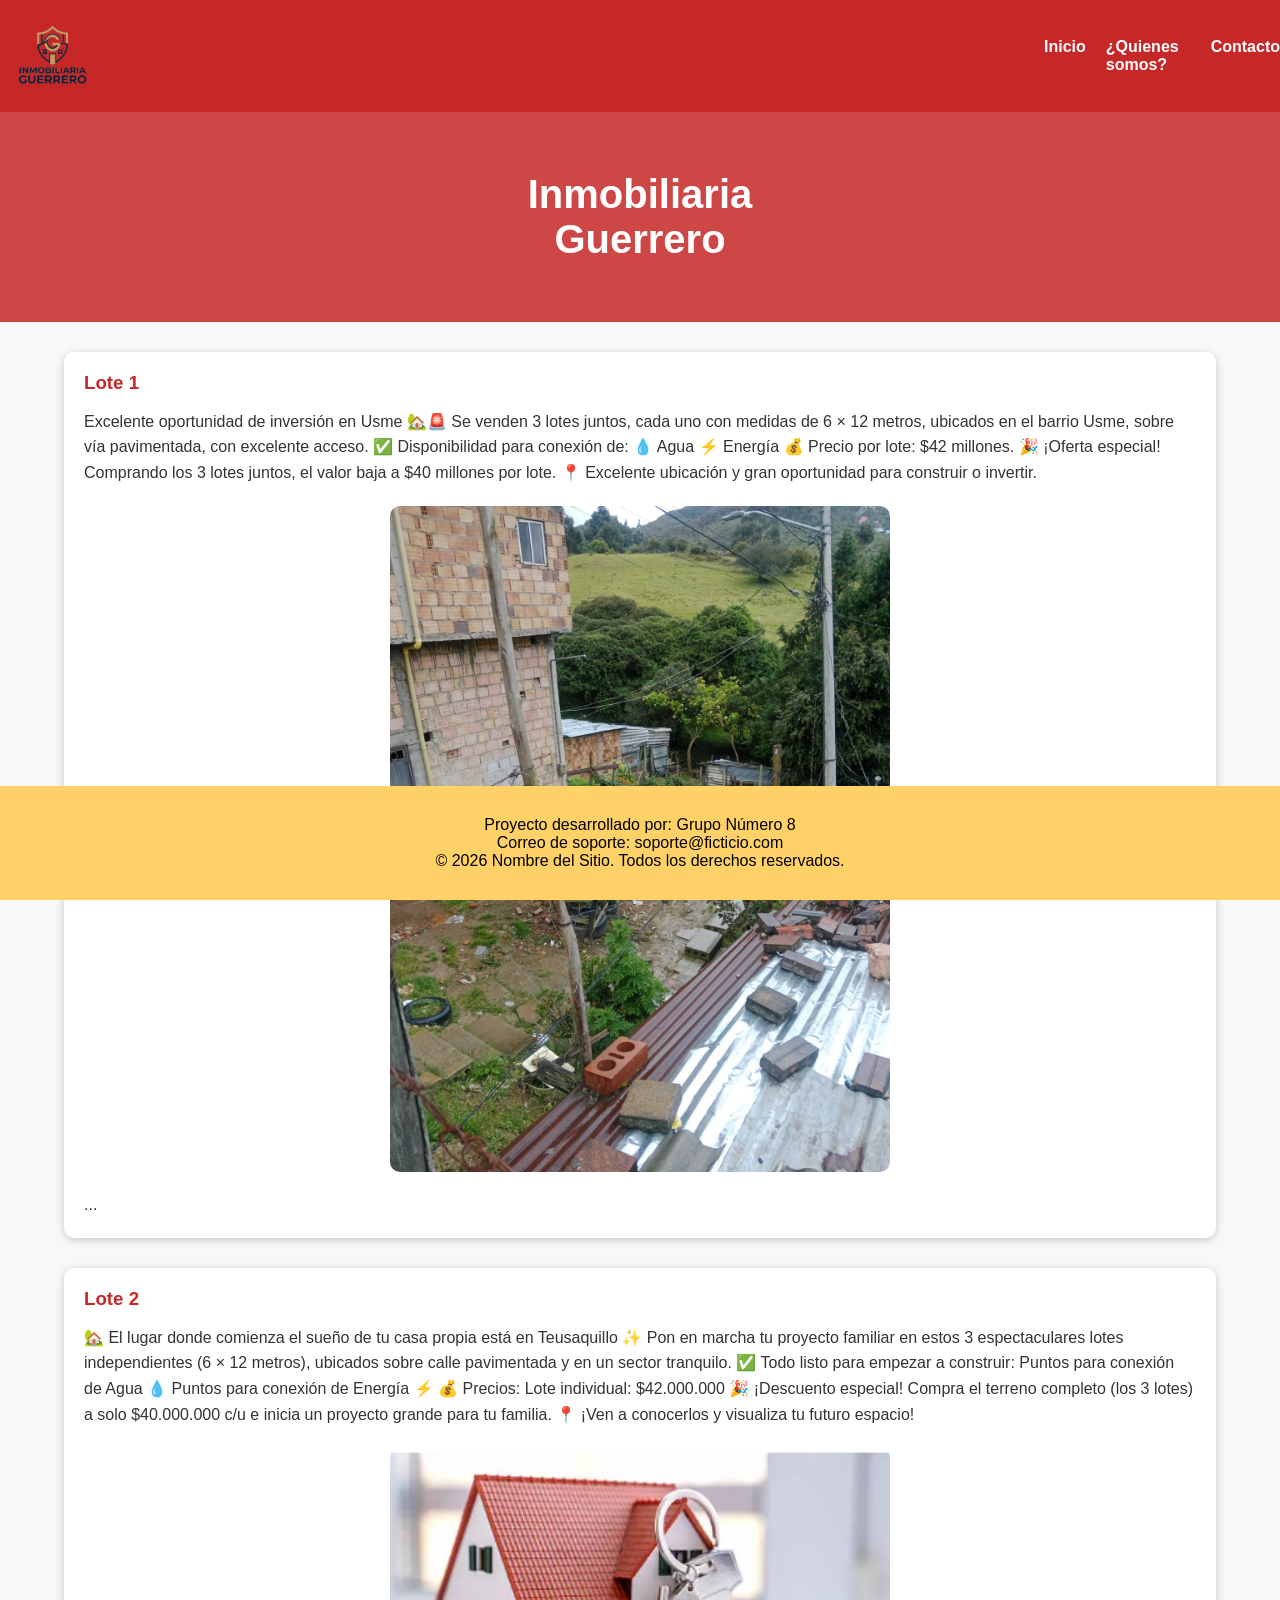
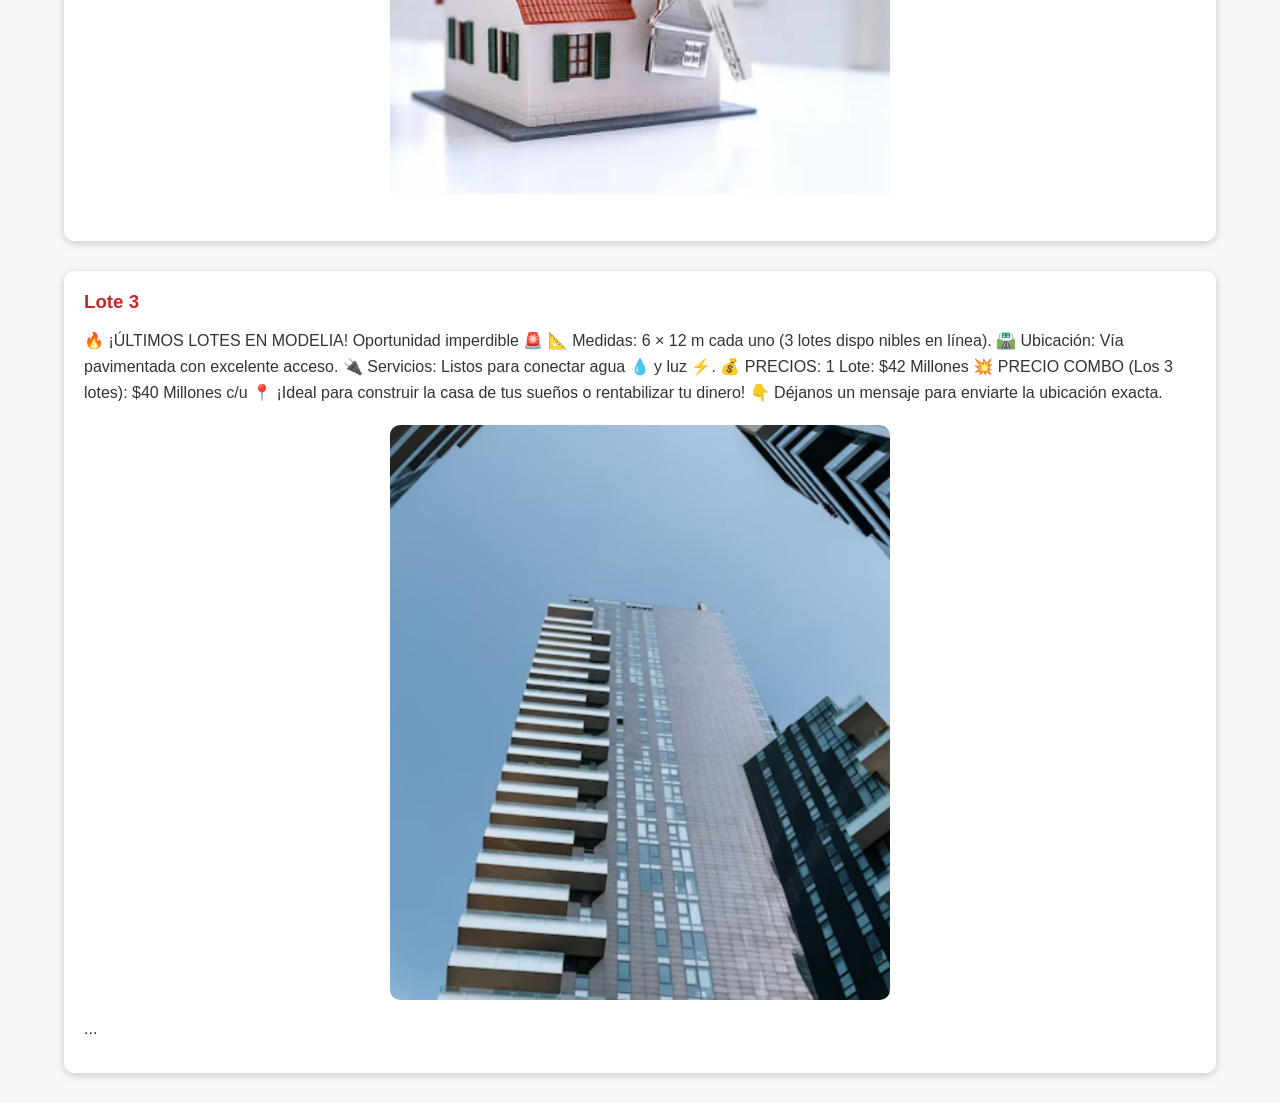
==== commit 7ed188ae: "STYLE FIX" ====
--- a/index.html
+++ b/index.html
@@ -15,15 +15,15 @@
                 <img class="img-nave" src="logo.png" alt="imgLogo" />
             </a>
             <section class="menu" aria-label="Enlaces del sitio">
-                <a href="index.html">Inicio</a>
+                <a href="#">Inicio</a>
                 <a href="quienes_somos.html">¿Quienes somos?</a>
                 <a href="contacto.html">Contacto</a>
             </section>
         </nav>
     </header>
-    <section>
-        <h1>Inmobiliaria<br />Guerrero</h1>
-    </section>
+        <section class="sectionEmpresa">
+            <h1>Inmobiliaria<br />Guerrero</h1>
+        </section>
     <main>
         <section>
             <h3>Lote 1</h3>
@@ -74,15 +74,16 @@
                 sueños o rentabilizar tu dinero! 👇 Déjanos un mensaje para
                 enviarte la ubicación exacta.
             </p>
-            <img src="./images/img.1.png" alt="Lote 3" >
-            <p>
+            <img src="./images/img.1.png" alt="Lote 3
+              " <p>
             ...
             </p>
 
 
         </section>
     </main>
-    <footer id="piePagina">
+    <footer class="piePagina">
+
         <p>Proyecto desarrollado por: Grupo Número 8</p>
         <p>Correo de soporte: soporte@ficticio.com</p>
         <p>&copy; 2026 Nombre del Sitio. Todos los derechos reservados.</p>
--- a/css/styles.css
+++ b/css/styles.css
@@ -2,7 +2,7 @@
     margin: 0;
     padding: 0;
     box-sizing: border-box;
-    font-family:  "Trebuchet MS", "Segoe UI", Arial, sans-serif;
+    font-family: "Trebuchet MS", "Segoe UI", Arial, sans-serif;
 }
 
 body {
@@ -10,7 +10,7 @@
     background: #f8f8f8;
     color: #333;
 }
-#tituloPag{
+#tituloPag {
     text-align: center;
     margin: 10px;
 }
@@ -194,7 +194,167 @@
     transform: scale(1.05);
 }
 
-#piePagina{
+.footer {
+    margin-top: 50px;
+
+    background: #212121;
+
+    color: white;
+
+    text-align: center;
+
+    padding: 30px;
+}
+
+.footer p {
+    margin: 8px;
+}
+
+@media (max-width: 768px) {
+    .contact-container {
+        flex-direction: column;
+    }
+
+    .navbar {
+        flex-direction: column;
+
+        gap: 20px;
+    }
+
+    .menu {
+        flex-direction: column;
+
+        align-items: center;
+    }
+
+    .contact-header h1 {
+        font-size: 35px;
+    }
+}
+
+/* ESTILOS DEL CONTACTO.HTML */
+
+.navegation {
+    display: flex;
+    flex-direction: row;
+    justify-content: space-evenly;
+    align-items: center;
+}
+
+.img-nave {
+    max-width: 10%;
+}
+
+/* ESTILOS INDEX */
+
+main {
+    width: 90%;
+    margin: 30px auto;
+}
+
+main section {
+    background: white;
+    margin-bottom: 30px;
+    padding: 20px;
+    border-radius: 10px;
+    box-shadow: 0px 2px 8px rgba(0, 0, 0, 0.2);
+}
+
+main section h3 {
+    color: #c62828;
+    margin-bottom: 15px;
+}
+
+main section p {
+    line-height: 1.6;
+    margin-top: 15px;
+}
+
+main section img {
+    width: 100%;
+    max-width: 500px;
+    display: block;
+    margin: 20px auto;
+    border-radius: 10px;
+}
+/* Estilos Pagina Quienes Somos */
+.sectionEmpresa {
+    background:
+        linear-gradient(rgba(198, 40, 40, 0.85), rgba(198, 40, 40, 0.85)),
+        url("https://images.unsplash.com/photo-1560518883-ce09059eeffa?auto=format&fit=crop&w=1200&q=80");
+    background-size: cover;
+    background-position: center;
+    color: white;
+    text-align: center;
+    padding: 60px 20px;
+}
+.sectionEmpresa h1 {
+    font-size: 40px;
+    font-weight: bold;
+    font-family: "Trebuchet MS", "Segoe UI", Arial, sans-serif;
+}
+
+.tituloQuienes {
+    text-align: center;
+    color: #c62828;
+    font-size: 60px;
+    margin: 40px 0 20px 0;
+    font-family: "Trebuchet MS", "Segoe UI", Arial, sans-serif;
+}
+.contenedor {
+    width: 90%;
+    max-width: 1100px;
+    margin: 0 auto 50px auto;
+    display: flex;
+    flex-direction: column;
+    gap: 30px;
+    font-family: "Trebuchet MS", "Segoe UI", Arial, sans-serif;
+}
+
+.tarjeta {
+    background: white;
+    border-radius: 12px;
+    box-shadow: 0 8px 20px rgba(0, 0, 0, 0.1);
+    display: flex;
+    overflow: hidden;
+    border-left: 8px solid #c62828;
+    transition: transform 0.3s ease;
+}
+
+.tarjeta:hover {
+    transform: translateY(-5px);
+}
+
+.tarjeta2 {
+    border-left: none;
+    border-right: 8px solid #ffd600;
+}
+
+.imagen-tarjeta {
+    width: 35%;
+    object-fit: cover;
+}
+.contenido {
+    width: 65%;
+    padding: 30px;
+    justify-content: center;
+    align-items: center;
+    gap: 15px;
+}
+
+.contenido h2 {
+    color: black;
+    margin-bottom: 15px;
+    font-size: 24px;
+    text-align: center;
+}
+
+.contenido p {
+    color: #444;
+    line-height: 1.6;
+    font-size: 16px;
+}
+.piePagina {
     display: flex;
     flex-direction: column;
     justify-content: flex-end;
@@ -208,36 +368,131 @@
     left: 0;
     width: 100%;
 }
-
-@media (max-width: 768px) {
-    .contact-container {
-        flex-direction: column;
-    }
-
-    .navbar {
-        flex-direction: column;
-
-        gap: 20px;
-    }
-
-    .menu {
-        flex-direction: column;
-
-        align-items: center;
-    }
-
-    .contact-header h1 {
-        font-size: 35px;
-    }
-}
-
-.navegation {
-    display: flex;
-    flex-direction: row;
-    justify-content: space-evenly;
-    align-items: center;
-}
-
-.img-nave {
-    max-width: 10%;
-}+.body-site {
+    margin: 0;
+    font-family: Arial, sans-serif;
+    background-color: #f9f9f9;
+}
+
+.nav-container {
+    width: 90%;
+    margin: auto;
+    display: flex;
+    justify-content: space-between;
+    align-items: center;
+}
+
+.menu {
+    display: flex;
+    gap: 20px;
+}
+
+.menu-link {
+    text-decoration: none;
+    color: #333;
+    font-weight: 500;
+}
+
+.contact-header {
+    text-align: center;
+    margin-top: 15px;
+}
+
+.contact-container {
+    width: 90%;
+    max-width: 1200px;
+    margin: 30px auto;
+    display: flex;
+    gap: 30px;
+}
+
+.contac-info {
+    flex: 1;
+    background: white;
+    padding: 30px;
+    border-left: 8px solid #ffd600;
+    border-radius: 12px;
+    box-shadow: 0 8px 20px rgba(0, 0, 0, 0.3);
+}
+
+.info-title {
+    color: #c62828;
+    margin-bottom: 20px;
+    margin-top: 0;
+}
+
+.info-list {
+    padding: 0;
+    margin: 0;
+}
+
+.info-item {
+    margin-bottom: 18px;
+    list-style: none;
+}
+
+.contact-formulario {
+    flex: 1;
+    background: white;
+    padding: 30px;
+    border-radius: 12px;
+    box-shadow: 0 8px 20px rgba(0, 0, 0, 0.15);
+}
+
+.form-title {
+    color: #c62828;
+    margin-bottom: 20px;
+    margin-top: 0;
+}
+
+.form-group {
+    display: flex;
+    flex-direction: column;
+    margin-bottom: 20px;
+}
+
+.form-label {
+    margin-bottom: 8px;
+    font-weight: bold;
+}
+
+.form-input {
+    padding: 12px;
+    border: 2px solid #ddd;
+    border-radius: 8px;
+    font-size: 16px;
+    font-family: inherit;
+}
+
+.form-button {
+    background: #c62828;
+    color: white;
+    padding: 15px 35px;
+    border-radius: 8px;
+    cursor: pointer;
+    font-size: 18px;
+    font-weight: bold;
+    transition: 0.3s;
+    width: 100%;
+}
+
+.form-button:hover {
+    background: #ffd600;
+    color: #c62828;
+}
+
+.piePagina {
+    display: flex;
+    flex-direction: column;
+    justify-content: flex-end;
+    align-items: center;
+    padding: 30px 5%;
+    /*text-align: center;*/
+    color: #000000;
+    background-color: #ffd166;
+    position: fixed;
+    bottom: 0;
+    left: 0;
+    width: 100%;
+}
+/* FIN - ESTILOS DEL CONTACTO.HTML */
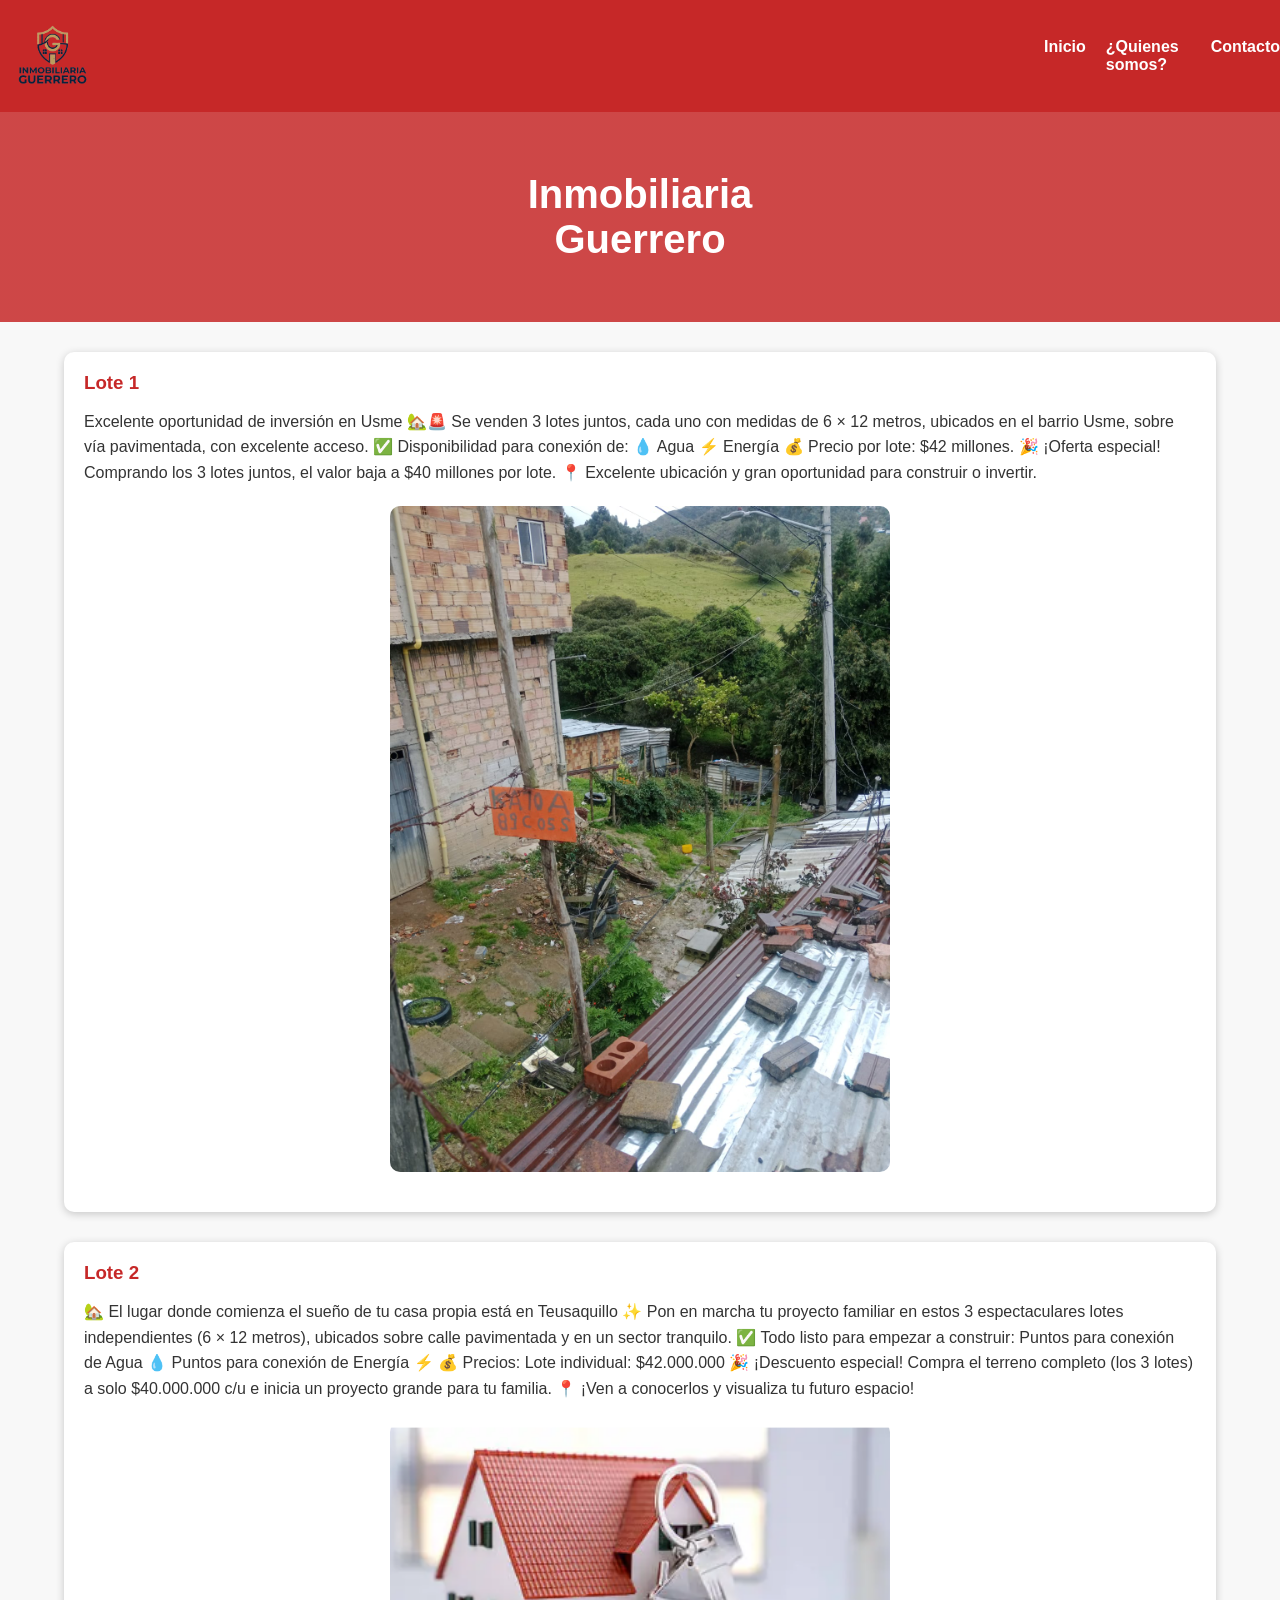
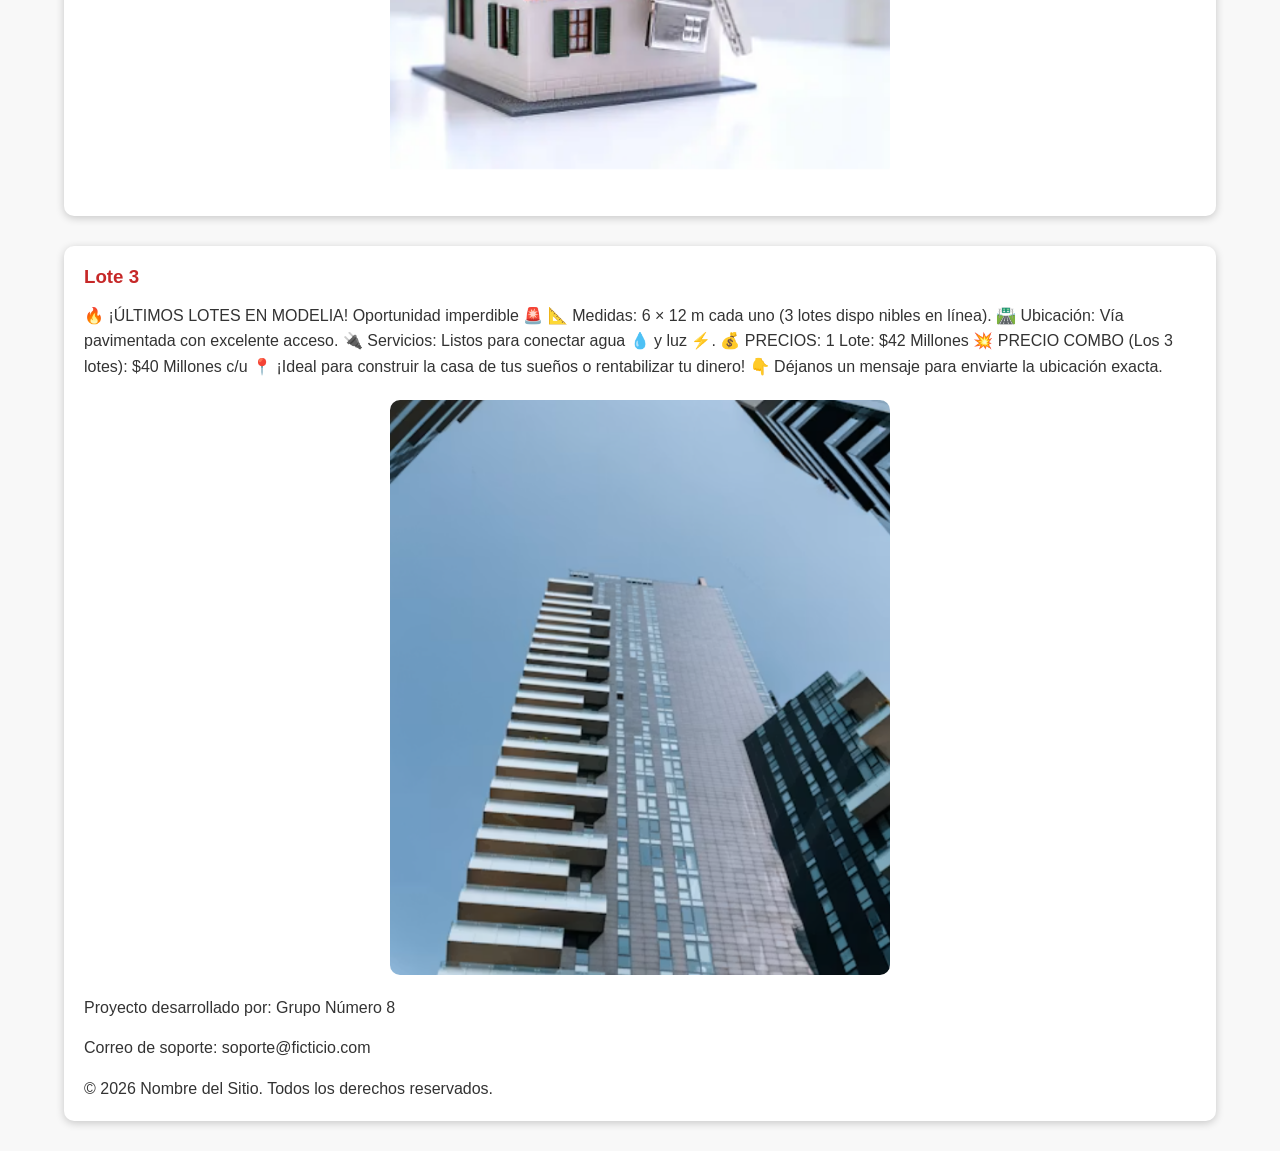
==== commit e52fe263: "SIMPLE FIX" ====
--- a/index.html
+++ b/index.html
@@ -38,12 +38,8 @@
                 para construir o invertir.
             </p>
 
-
             <img src="./images/Lote Usme img..jpeg" alt="Lote 1" />
 
-            <p>
-                ...
-            </p>
         </section>
         <section>
             <h3>Lote 2</h3>
@@ -75,9 +71,6 @@
                 enviarte la ubicación exacta.
             </p>
             <img src="./images/img.1.png" alt="Lote 3
-              " <p>
-            ...
-            </p>
 
 
         </section>
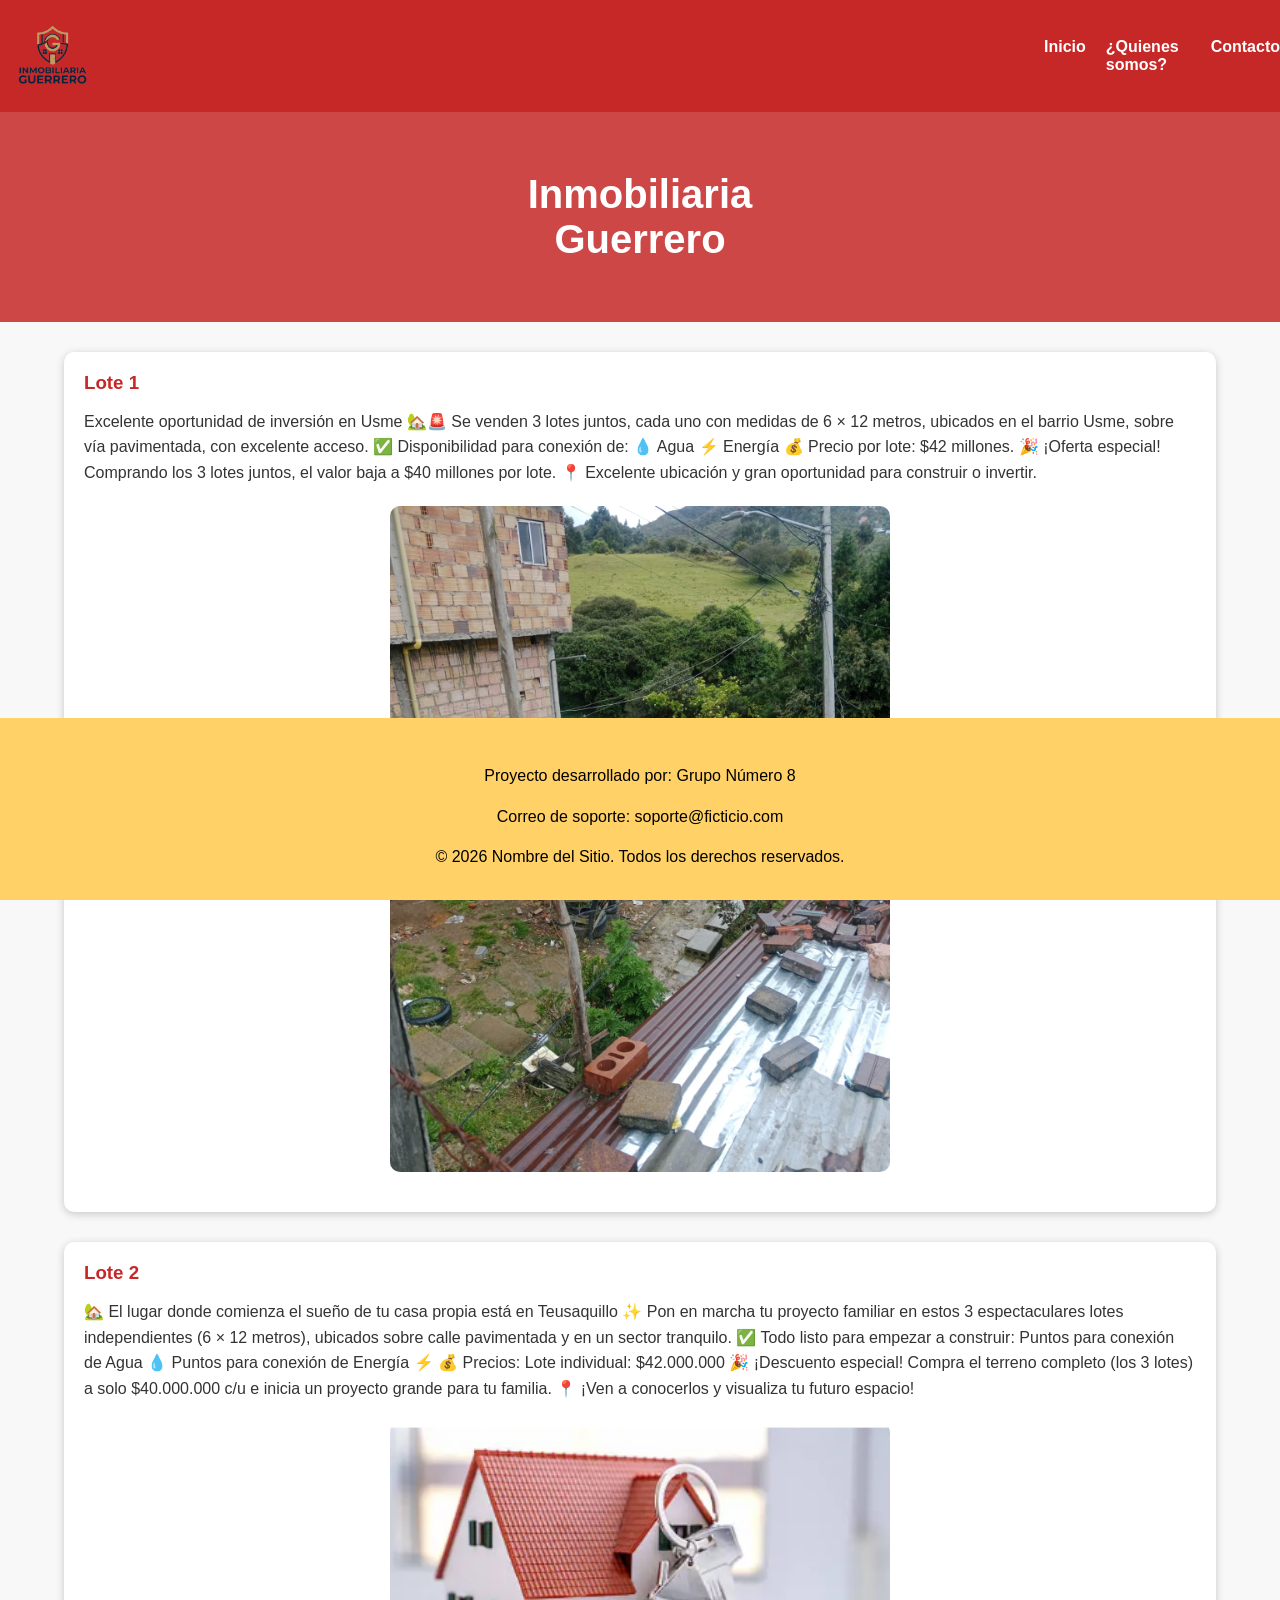
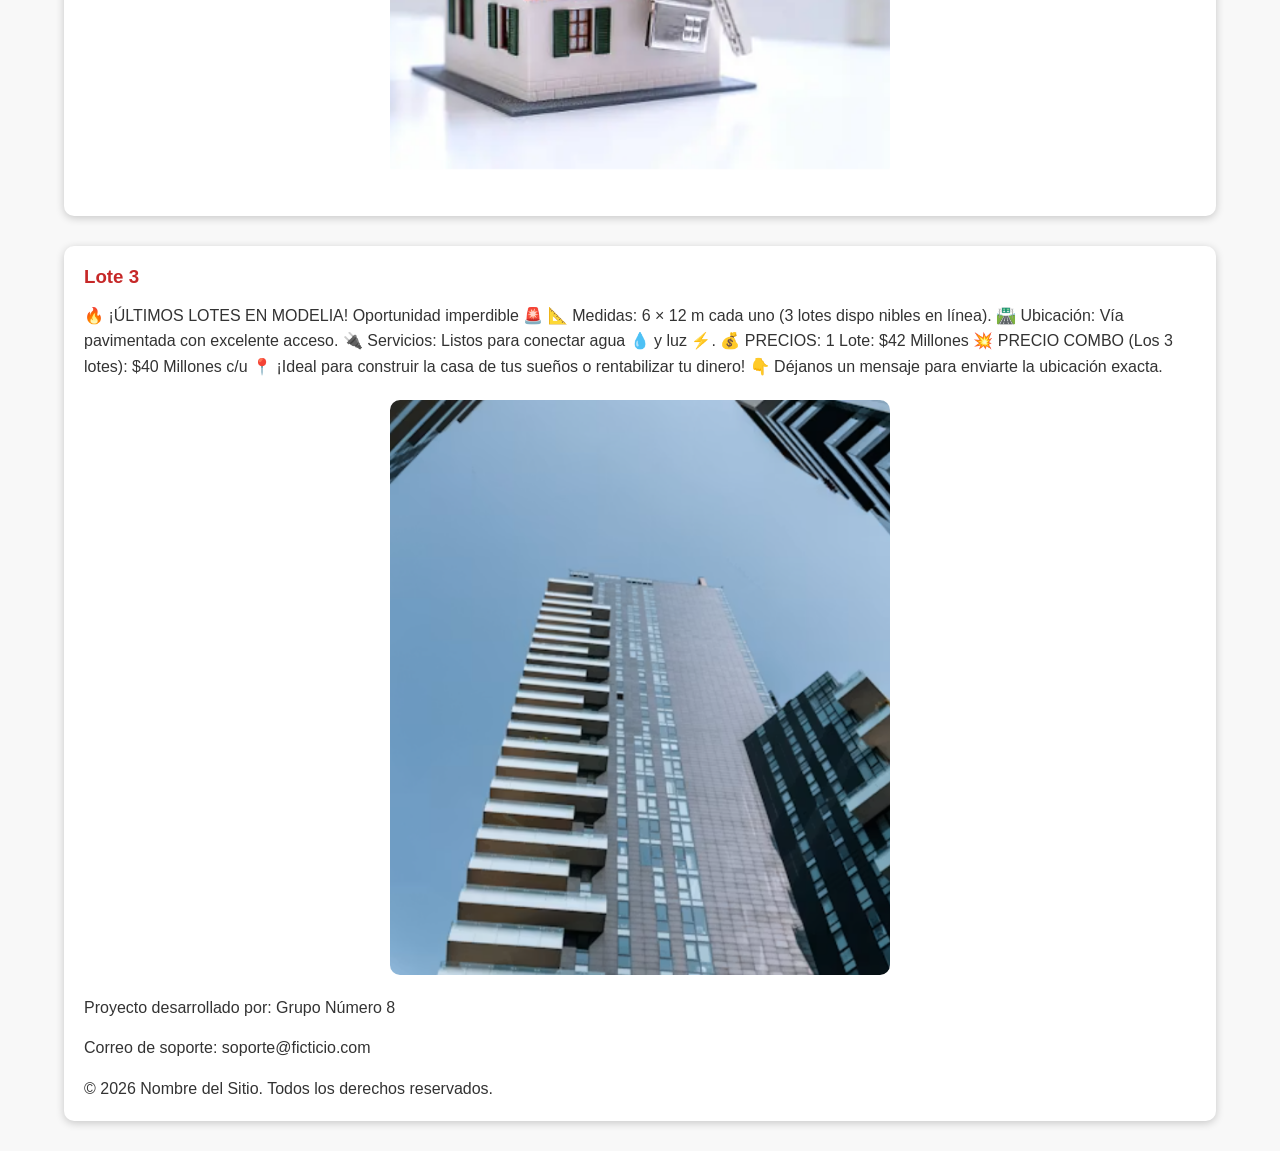
==== commit 920ac4cd: "FIX" ====
--- a/index.html
+++ b/index.html
@@ -81,6 +81,13 @@
         <p>Correo de soporte: soporte@ficticio.com</p>
         <p>&copy; 2026 Nombre del Sitio. Todos los derechos reservados.</p>
     </footer>
-</body>
+
+
+        <footer class="piePagina">
+            <p>Proyecto desarrollado por: Grupo Número 8</p>
+            <p>Correo de soporte: soporte@ficticio.com</p>
+            <p>&copy; 2026 Nombre del Sitio. Todos los derechos reservados.</p>
+        </footer>
+    </body>
 
 </html>
--- a/css/styles.css
+++ b/css/styles.css
@@ -195,7 +195,7 @@
 }
 
 .footer {
-    margin-top: 50px;
+    margin-top: 20px;
 
     background: #212121;
 
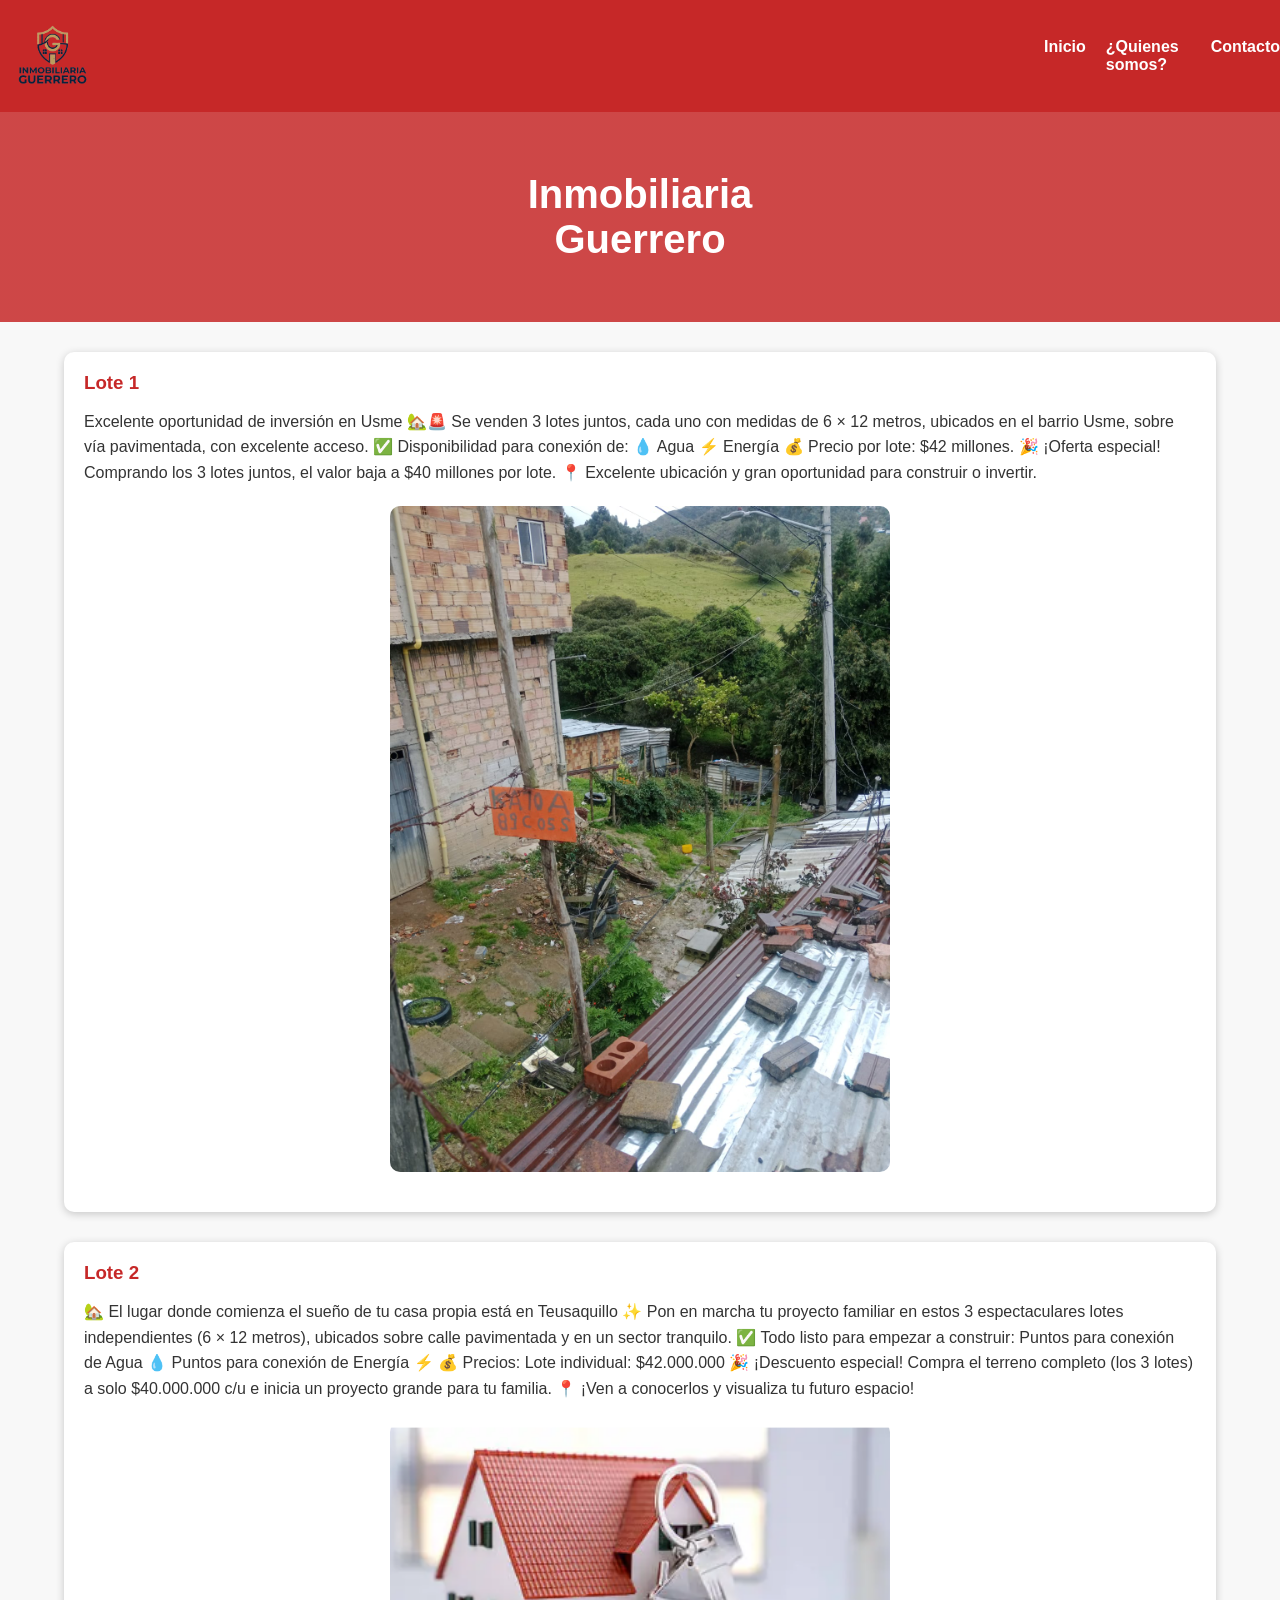
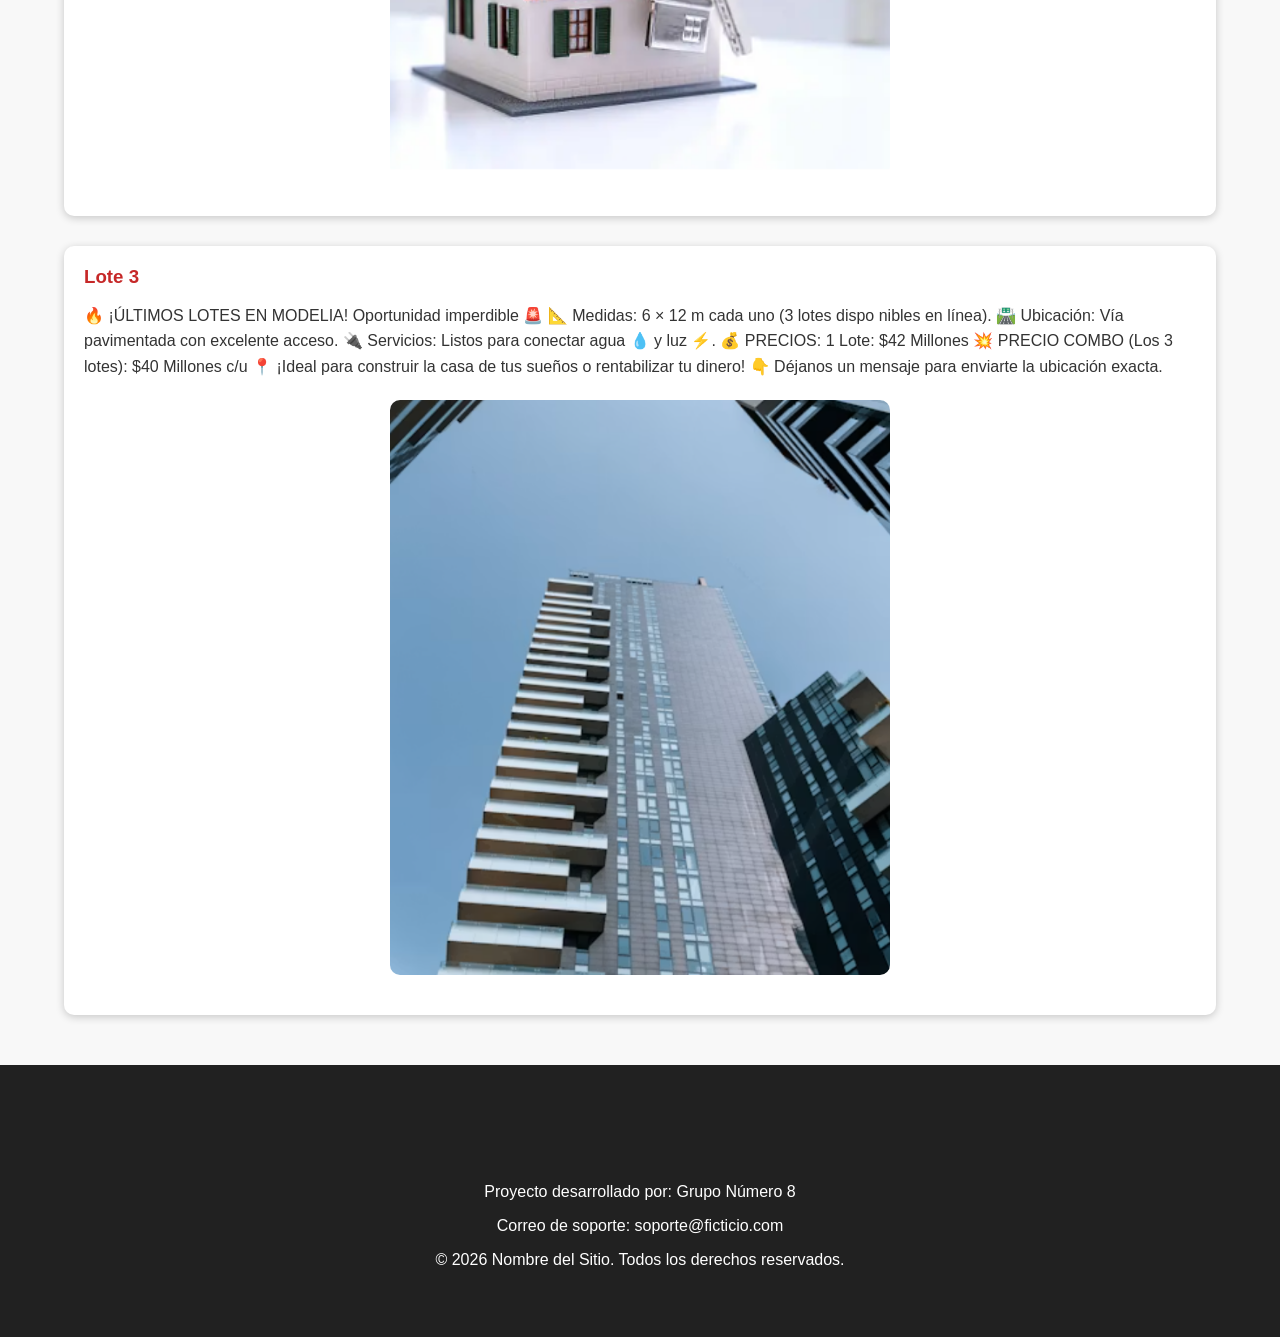
==== commit d9d3192a: "FIX: Duplicated Footer" ====
--- a/index.html
+++ b/index.html
@@ -70,17 +70,12 @@
                 sueños o rentabilizar tu dinero! 👇 Déjanos un mensaje para
                 enviarte la ubicación exacta.
             </p>
-            <img src="./images/img.1.png" alt="Lote 3
 
+            <img src="./images/img.1.png" alt="Lote 3">
 
         </section>
     </main>
     <footer class="piePagina">
-
-        <p>Proyecto desarrollado por: Grupo Número 8</p>
-        <p>Correo de soporte: soporte@ficticio.com</p>
-        <p>&copy; 2026 Nombre del Sitio. Todos los derechos reservados.</p>
-    </footer>
 
 
         <footer class="piePagina">
--- a/css/styles.css
+++ b/css/styles.css
@@ -192,22 +192,6 @@
     color: #c62828;
 
     transform: scale(1.05);
-}
-
-.footer {
-    margin-top: 20px;
-
-    background: #212121;
-
-    color: white;
-
-    text-align: center;
-
-    padding: 30px;
-}
-
-.footer p {
-    margin: 8px;
 }
 
 @media (max-width: 768px) {
@@ -495,4 +479,23 @@
     left: 0;
     width: 100%;
 }
+
+footer,
+.footer,
+.piePagina {
+    background: #212121;
+    color: white;
+    text-align: center;
+    padding: 30px 20px;
+    margin-top: 50px;
+
+    position: relative;
+    width: 100%;
+}
+
+footer p,
+.footer p,
+.piePagina p {
+    margin: 8px 0;
+}
 /* FIN - ESTILOS DEL CONTACTO.HTML */
